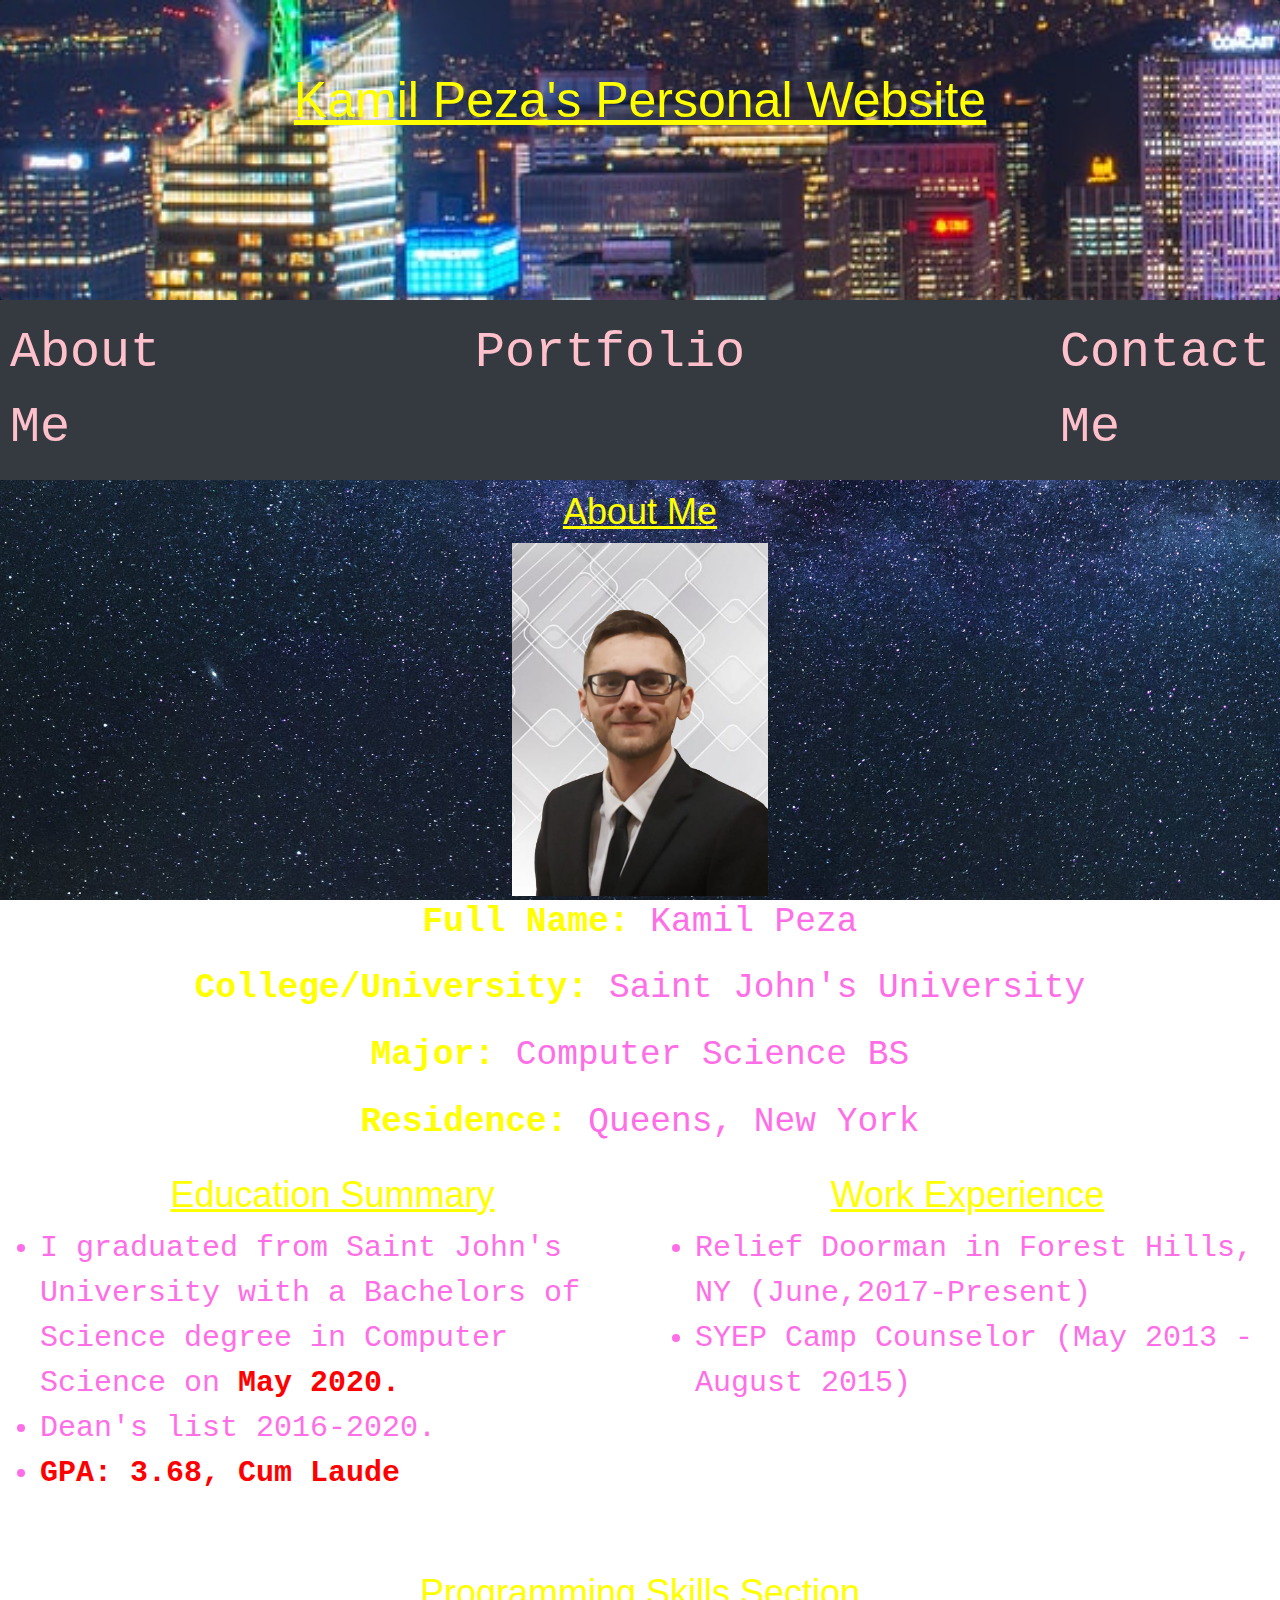
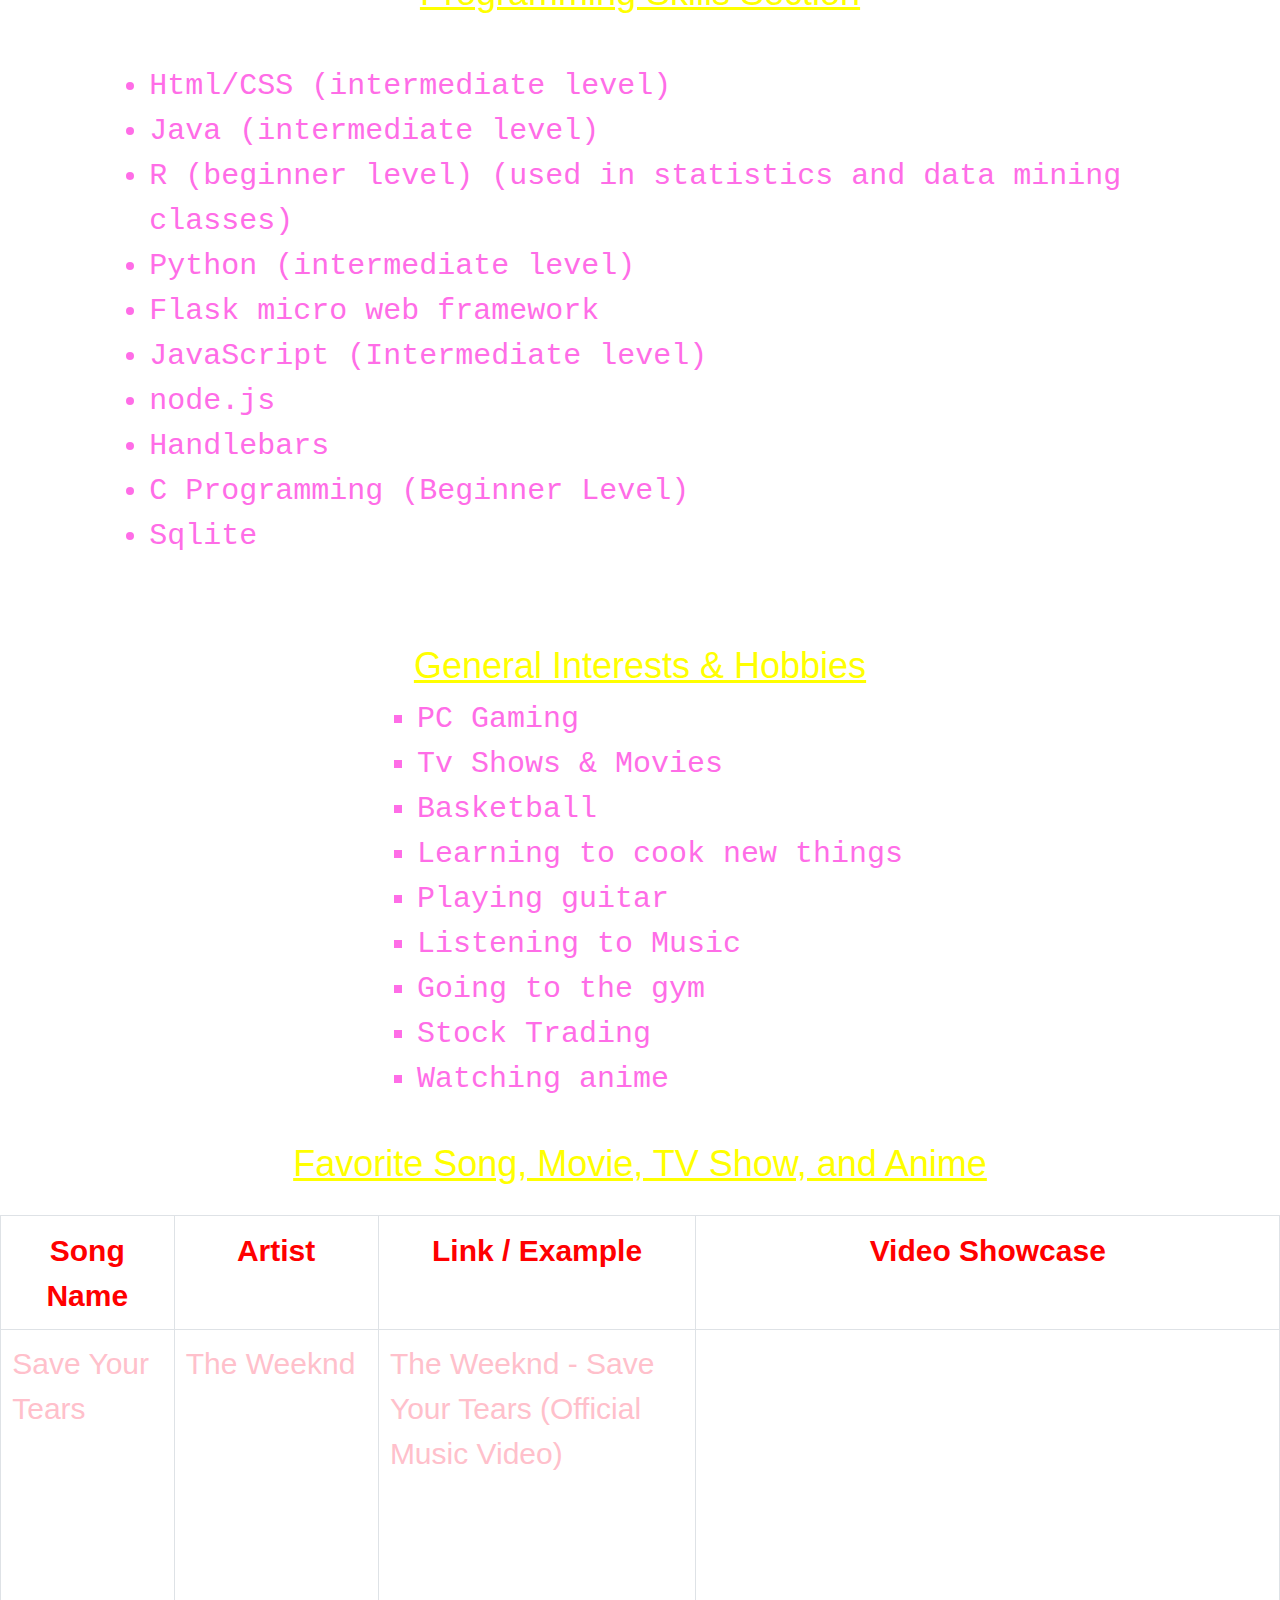
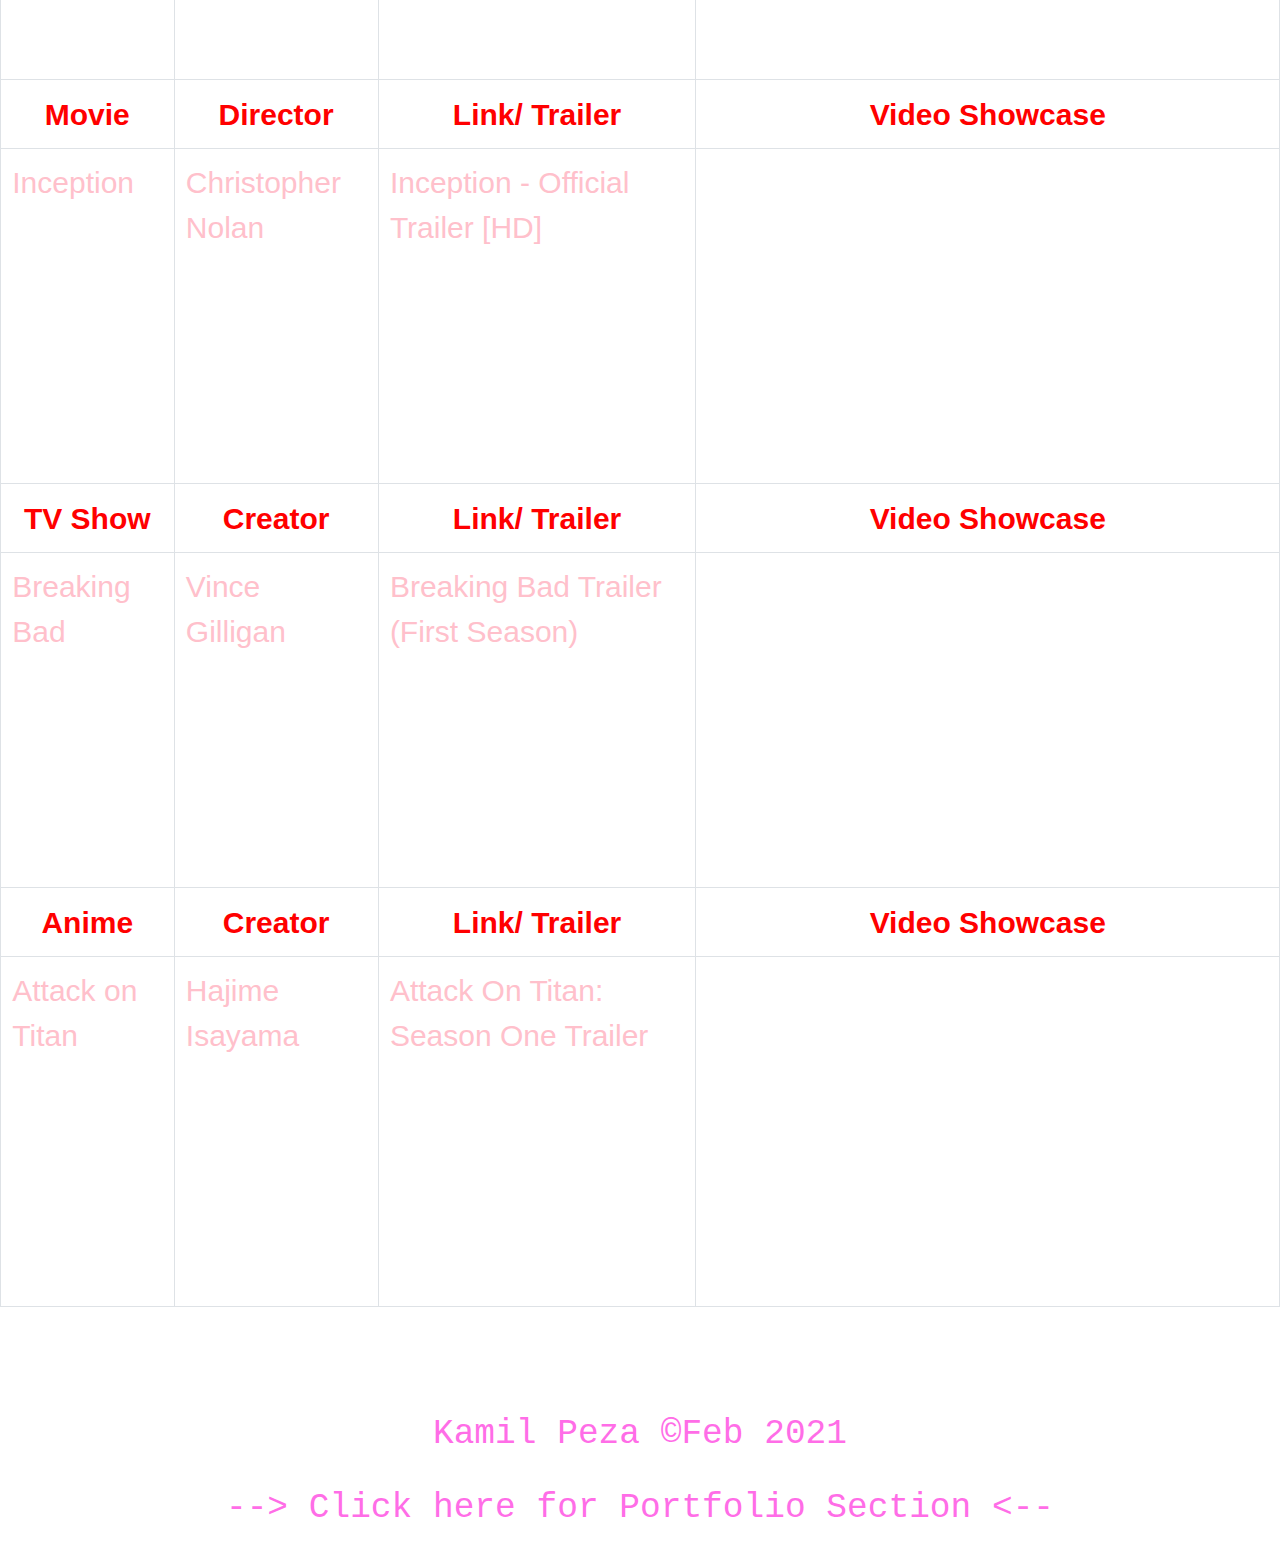
==== index.html @ f39dcd21 ""Started on portfolio page"" ====
<!-- Kamil's Personal Webiste Portfolio 1.0 -->
<!DOCTYPE html>
<html lang="en">

<head>
    <title>Kamil Peza's Portfolio Website </title>
    <meta charset="utf-8">
    <meta name="viewport" content="width=device-width, initial-scale=1">
    <!-- CSS Links -->
    <link rel="stylesheet" href="https://maxcdn.bootstrapcdn.com/bootstrap/4.4.1/css/bootstrap.min.css">
    <link rel="stylesheet" href="../CSS/style.css">
    <link rel="stylesheet" href="https://www.w3schools.com/w3css/4/w3.css">
    <!-- JavaScript links-->
    <script src="https://ajax.googleapis.com/ajax/libs/jquery/3.4.1/jquery.min.js"></script>
    <script src="https://cdnjs.cloudflare.com/ajax/libs/popper.js/1.16.0/umd/popper.min.js"></script>
    <script src="https://maxcdn.bootstrapcdn.com/bootstrap/4.4.1/js/bootstrap.min.js"></script>
    <script src="Javascript/script.js"></script>
</head>

<body>
    <div class="jumbotron text-center" style="margin-bottom:0">
        <h1 style="color:yellow; font-size:50px;">Kamil Peza's Personal Website</h1>
    </div>

    <nav class="navbar navbar-expand-sm bg-dark justify-content-center">
      <ul class="navbar-nav">
        <li class="nav-item">
          <a class="nav-link" href="index.html">About Me</a>
        </li>
        <li class="nav-item">
          <a class="nav-link" href="HTML/portfolio.html">Portfolio</a>
        </li>
        <li class="nav-item">
          <a class="nav-link" href="HTML/contact_me.html">Contact Me</a>
        </li>
      </ul>
    </nav>

<!--Nav Bar with page links
<nav class="navbar navbar-expand-sm bg-dark navbar-dark justify-content-center">
  <a class="navbar-brand" href="#" style="color:aqua !important;"></a>
  <button class="navbar-toggler" type="button" data-toggle="collapse" data-target="#collapsibleNavbar">
    <span class="navbar-toggler-icon"></span>
  </button>

  <div class="collapse navbar-collapse">
    <ul class="navbar-nav">
      <li class="nav-item">
          <a class="nav-link" href="index.html">About Me</a>
      </li>
      <li class="nav-item">
          <a class="nav-link" href="portfolio.html">Portfolio</a>
      </li>
      <li class="nav-item">
          <a class="nav-link" href="contact_me.html">Contact Me</a>
      </li>
    </ul>
  </div>
</nav>
-end of nav bar
-->

<!--About me Photo-->
<h1>About Me</h1>

<img src="IMAGES/headshot_greyBackground.jpeg" class="avatar"></img>

<!--
	  <img src="https://cdn1.iconfinder.com/data/icons/avatars-55/100/avatar_profile_user_music_headphones_shirt_cool-512.png" class="avatar">
*/
-->

		<p><span class="bold">Full Name:</span> Kamil Peza</p>
		<p><span class="bold">College/University:</span> Saint John's University</p>
		<p><span class="bold">Major:</span> Computer Science BS</p>
		<p><span class="bold">Residence: </span>Queens, New York</p>
</div>

<div class="row" style="margin-bottom: 50px;">
	<div class="col-md-6">
      <ul>
        <h1>Education Summary</h1>
          <li> I graduated from Saint John's University with a Bachelors of Science degree in Computer Science on <span style="color:red;font-weight:bold">May 2020. </span></li>
          <li>Dean's list 2016-2020.</li>
          <li><span style="color:red;font-weight:bold">GPA: 3.68, Cum Laude</span></li>
      </ul>
    </div>

	<div class="container col-sm-6">
    <h1 id="Experience">Work Experience</h1>
      <ul>
	    	<li>Relief Doorman in Forest Hills, NY (June,2017-Present)</li>
        <li>SYEP Camp Counselor (May 2013 - August 2015)</li>
	    </ul>
    </div>
</div>

<!-- Programming skills and Hobbies-->
<div class="row">
	<div class="col-md-10 mx-auto" style="margin-bottom: 60px;">
		<h1 style="margin-bottom:50px">Programming Skills Section</h1>
		<ul>
			<li>Html/CSS  (intermediate level)</li>
			<li>Java (intermediate level)</li>
			<li>R (beginner level) (used in statistics and data mining classes)</li>
			<li>Python (intermediate level)</li>
      <li>Flask micro web framework</li>
      <li>JavaScript (Intermediate level)</li>
      <li>node.js</li>
      <li>Handlebars</li>
      <li>C Programming (Beginner Level)</li>
      <li>Sqlite</li>
		</ul>
	</div>
</div>

<!--Interests and Hobbies-->
<div class="col-md-10 mx-auto">
<h1>General Interests & Hobbies</h1>
  <ul id="Interests">
    <li>PC Gaming</li>
    <li>Tv Shows & Movies</li>
    <li>Basketball</li>
    <li>Learning to cook new things</li>
    <li>Playing guitar</li>
    <li>Listening to Music</li>
    <li>Going to the gym</li>
    <li>Stock Trading</li>
    <li>Watching anime</li>
  </ul>
</div>

<!-- Favorite Song, Movie, Tv Show, and Anime -->
<div class="container.fluid" style="margin-top:40px;">
	<h1 id="Favorites" style="margin-bottom: 30px;">Favorite Song, Movie, TV Show, and Anime</h1>

	<table class="table table-bordered" >

		<!-- Song-->
		<tr>
			<th style="text-align:center;">Song Name</th>
			<th style="text-align:center;">Artist</th>
			<th style="text-align:center;">Link / Example</th>
			<th style="text-align:center;">Video Showcase</th>
		</tr>
		<tr>
			<td>Save Your Tears</td>
			<td>The Weeknd</td>
			<td><a href="https://www.youtube.com/watch?v=XXYlFuWEuKI&ab_channel=TheWeekndVEVO" target="_blank">The Weeknd - Save Your Tears (Official Music Video)</a></td>
			<td><iframe width="560" height="315" src="https://www.youtube.com/embed/pViYsTHB0i8" frameborder="0" allow="accelerometer; autoplay; clipboard-write; encrypted-media; gyroscope; picture-in-picture" allowfullscreen></iframe></td>
		</tr>

		<!-- Movie-->
		<tr>
			<th style="text-align:center;">Movie</th>
			<th style="text-align:center;">Director</th>
			<th style="text-align:center;">Link/ Trailer</th>
			<th style="text-align:center;">Video Showcase</th>
		</tr>
		<tr>
			<td>Inception</td>
			<td>Christopher Nolan </td>
			<td><a href="https://www.youtube.com/watch?v=8hP9D6kZseM" target="_blank">Inception - Official Trailer [HD]</a></td>
			<td><iframe width="500" height="300" src="https://www.youtube.com/embed/8hP9D6kZseM" frameborder="0" allow="accelerometer; autoplay; encrypted-media; gyroscope; picture-in-picture" allowfullscreen></iframe></td>
		</tr>

		<!--TV Show-->
		<tr>
			<th style="text-align:center;">TV Show</th>
			<th style="text-align:center;">Creator</th>
			<th style="text-align:center;">Link/ Trailer</th>
			<th style="text-align:center;">Video Showcase</th>
		</tr>
		<tr>
			<td>Breaking Bad</td>
			<td>Vince Gilligan </td>
			<td><a href="https://www.youtube.com/watch?v=HhesaQXLuRY" target="_blank">Breaking Bad Trailer (First Season)</a></td>
			<td><iframe width="500" height="300" src="https://www.youtube.com/embed/HhesaQXLuRY" frameborder="0" allow="accelerometer; autoplay; encrypted-media; gyroscope; picture-in-picture" allowfullscreen></iframe></td>
		</tr>

    <!-- Anime -->
    <tr>
      <th style="text-align:center;">Anime</th>
      <th style="text-align:center;">Creator</th>
      <th style="text-align:center;">Link/ Trailer</th>
      <th style="text-align:center;">Video Showcase</th>
    </tr>
    <tr>
       <td>Attack on Titan</td>
       <td>Hajime Isayama</td>
       <td><a href="https://www.youtube.com/watch?v=9fWxCIi5PIw" target="_blank"></a>Attack On Titan: Season One Trailer
          </td>
       <td><iframe width="560" height="315" src="https://www.youtube.com/embed/MGRm4IzK1SQ" frameborder="0" allow="accelerometer; autoplay; clipboard-write; encrypted-media; gyroscope; picture-in-picture" allowfullscreen></iframe></td>
    </tr>
		</table>
</div >

<div class="row">
	<div class="container.fluid" style="margin-top:60px">
		<br>
	</div>

</div>

<footer class="container-fluid bg-4 text-center">
  <p>Kamil Peza   &copy;Feb 2021</p>
  <p><a class="nav-link" href="HTML/portfolio.html">--> Click here for Portfolio Section <-- </a></p>
</footer>

</body>
</html>



<!--
<ul class="nav nav-pills flex-column">
       <li class="nav-item">
         <a class="nav-link active" href="#">Active</a>
       </li>
       <li class="nav-item">
         <a class="nav-link" href="#">Link</a>
       </li>
       <li class="nav-item">
         <a class="nav-link" href="#">Link</a>
       </li>
       <li class="nav-item">
         <a class="nav-link disabled" href="#">Disabled</a>
       </li>
     </ul>
     <hr class="d-sm-none">


     <div class="container.fluid" style="margin-top:40px;">
   	<h1 id="Websites">Favorite Website Section</h1>
   		<ul>
   			<li><a href="https://www.reddit.com/" target="_blank">www.reddit.com</a></li>
   			<p style="font-size: 100%; text-align:left;">Reddit is one of my favorite sites because there are a lot of funny and interesting posts and memes. Reddit is an American social news aggregation, web content rating, and discussion website. Registered members submit content to the site such as links, text posts, and images, which are then voted up or down by other members. </p>

   			<li><a href="https://www.youtube.com/" target="_blank">www.youtube.com</a></li>
   			<p style="font-size: 100%; text-align:left;">Everybody knows YouTube. There is a lot of original videos posted on there everyday. I probably spent half my life watching youtube videos at this point. YouTube is an American video-sharing platform headquartered in San Bruno, California. Three former PayPal employees—Chad Hurley, Steve Chen, and Jawed Karim—created the service in February 2005. Google bought the site in November 2006 for US$1.65 billion; YouTube now operates as one of Google's subsidiaries.</p>

   		</ul>

   	</div>

   	<div class="container.fluid" style="margin-top:40px;">
   			<h1 id="Interests">What is your favorite website???</h1>

   	</div>
   	<div class="container">


     <form action="index.html">

       <div class="form-group">
         <label for="name">Name:</label>
         <input type="name" class="form-control" id="name" placeholder="Enter your name">
       </div>

       <div class="form-group">
         <label for="pwd">Website:</label>
         <input type="password" class="form-control" id="pwd" placeholder="Enter your favorite website">
       </div>

       <button type="submit" class="btn btn-primary">Submit</button>
     </form>
   </div>




-->
---- CSS/style.css ----
.jumbotron {
		/*	border-radius: 0 !important;*/
	background-image: url("../IMAGES/NightCity.jpg");
	background-attachment:fixed;
	background-repeat: no-repeat;
	background-size:cover;
	height:300px;
}
body {
	background-image: url("../IMAGES/milyway.jpeg");
	background-repeat: no-repeat;
	background-attachment:fixed;
	background-size:cover;
}
li {
	font-size: 30px;
	color: #FF6DE7;
}
h1 {
	text-align: center;
	color: yellow;
	text-decoration: underline;
	font-size: 260%;
	font-weight: bold;
}
h4 {
	text-align: center;
	color: BlueViolet;
}
.avatar{
	width:20%;
	height:20%;
	margin-left: auto;
	margin-right:auto;
	display:block;
}
p {
	font-family: OCR A Std, monospace;
	text-align: center;
	font-size: 230%;
	color:#FF6DE7;
}
.bold {
	font-weight:900;
	color: yellow;
}
ul{
	font-family: OCR A Std, monospace;
	font-size: 200%;
}
.nav-item a{
	/*	text-align:center !important; */
		color: pink !important;
		font-size: 50px;
		margin-left: 150px;
		margin-right: 150px;
	}
#Interests {
		display: table;
		margin: 0 auto;
		list-style-type: square;
}
th {
	color:red;
}
tr {
	color: pink;
	font-size:30px;
}
footer {
	padding: 3px;
	color: red;
}
/*
.mySlides {
	display:none;
}
*/
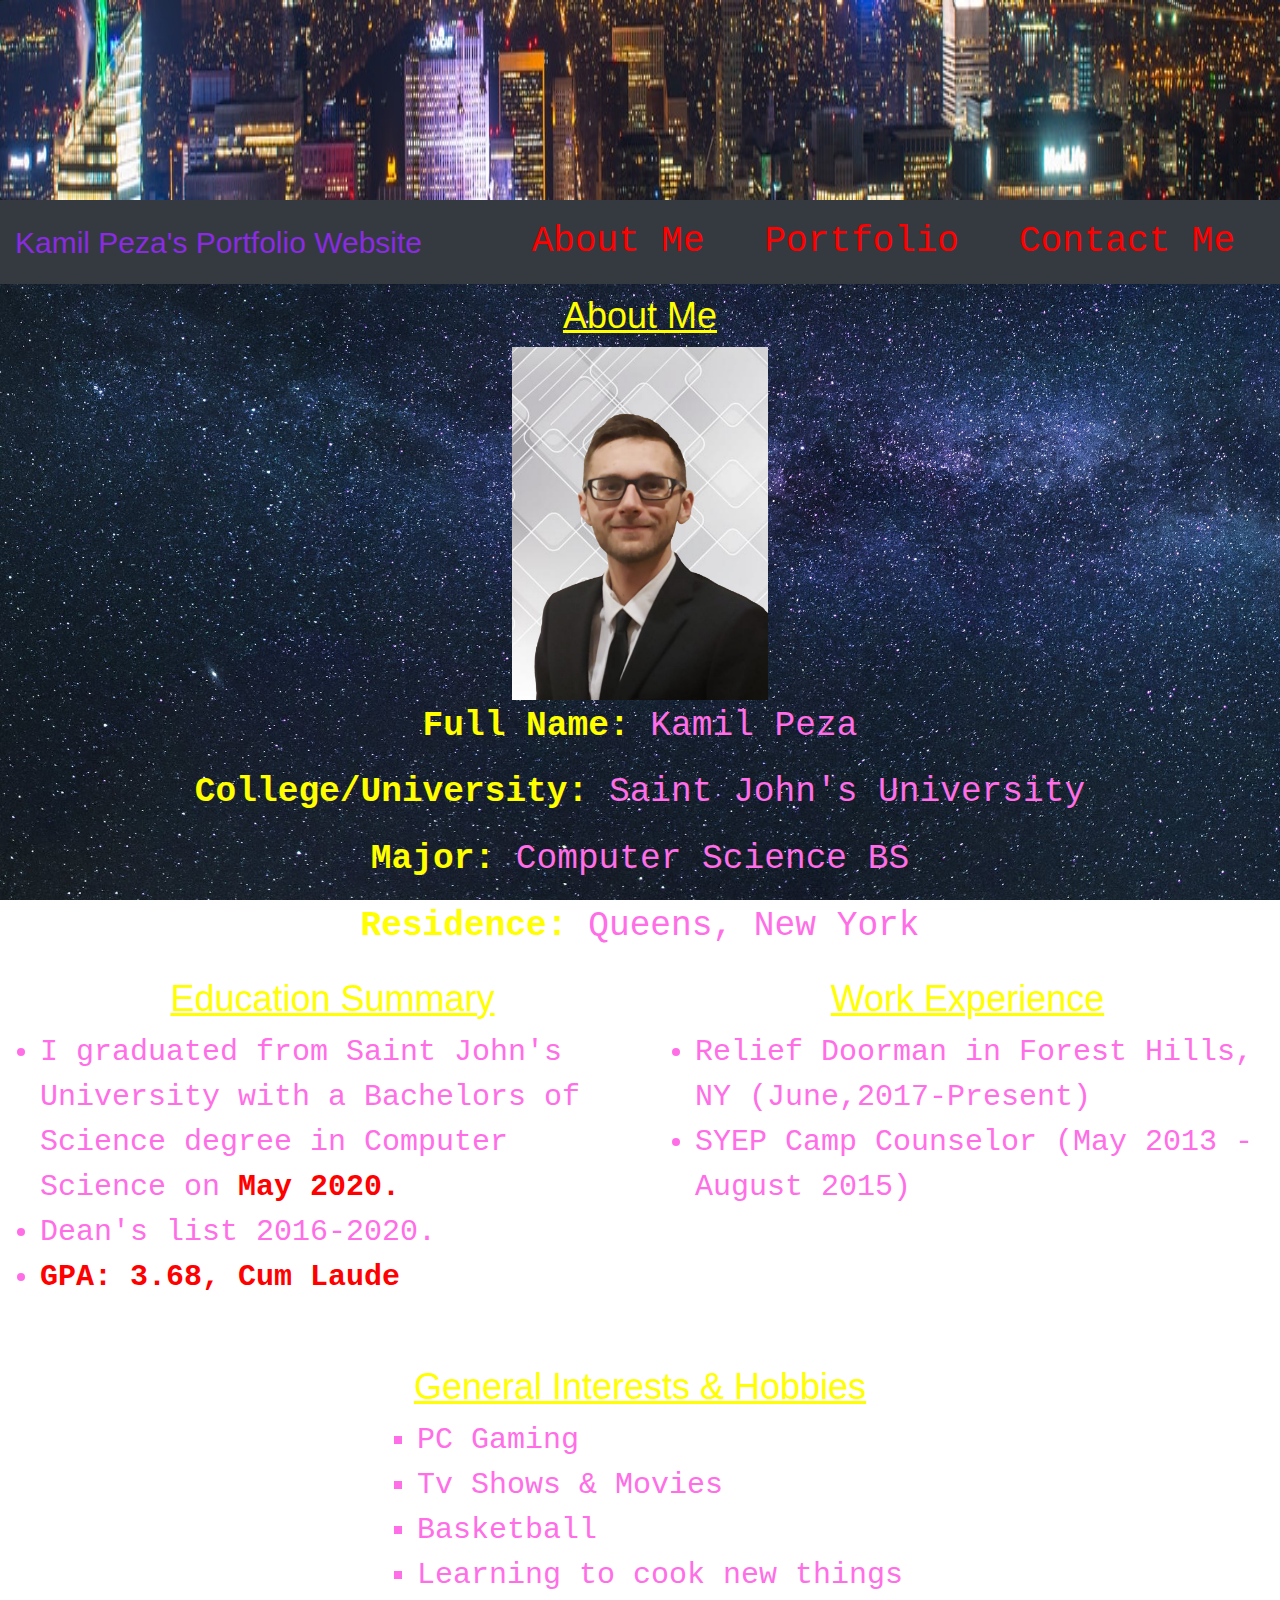
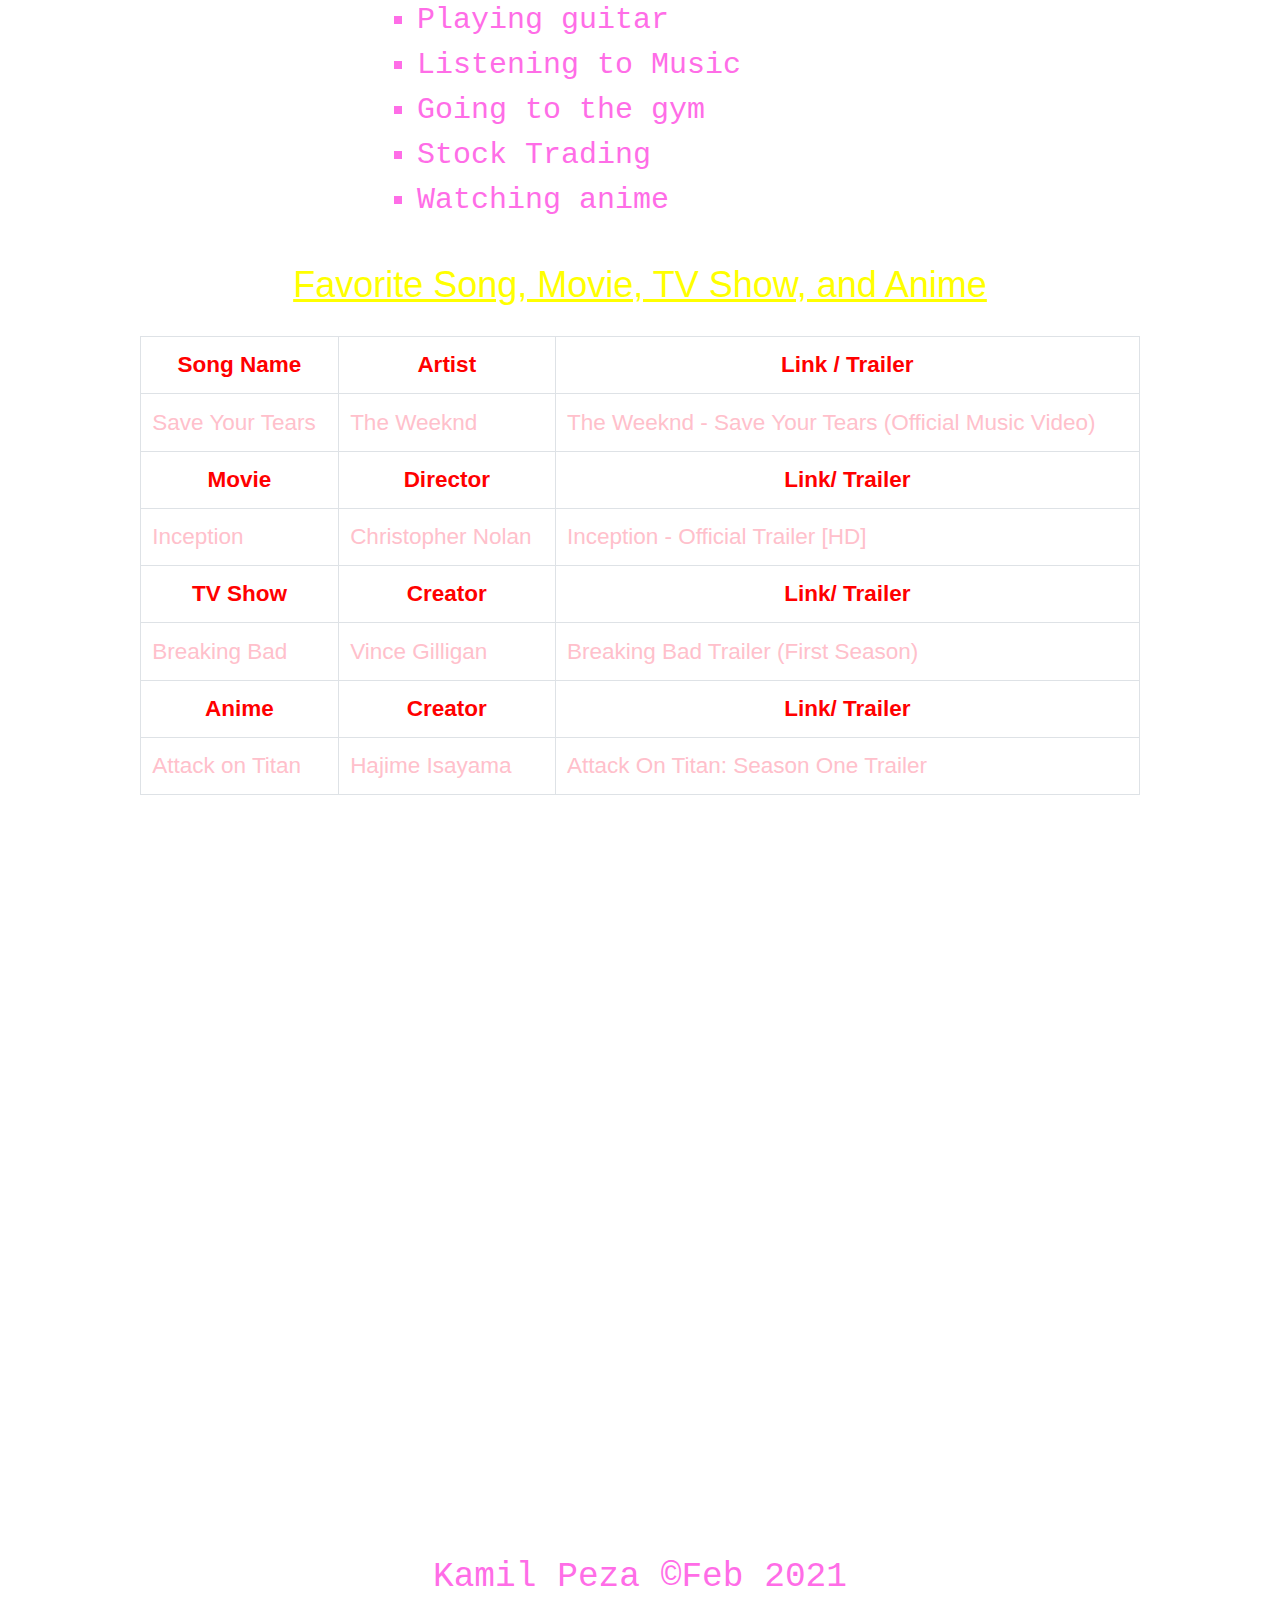
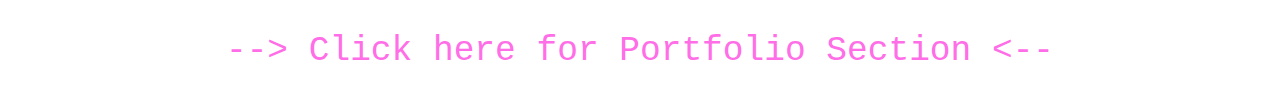
==== commit dfc05630: "Making things more responsive" ====
--- a/index.html
+++ b/index.html
@@ -1,4 +1,4 @@
-<!-- Kamil's Personal Webiste Portfolio 1.0 -->
+<!-- Kamil's Personal Webiste Portfolio 1.0 home page-->
 <!DOCTYPE html>
 <html lang="en">
 
@@ -19,46 +19,31 @@
 
 <body>
     <div class="jumbotron text-center" style="margin-bottom:0">
-        <h1 style="color:yellow; font-size:50px;">Kamil Peza's Personal Website</h1>
-    </div>
-
-    <nav class="navbar navbar-expand-sm bg-dark justify-content-center">
-      <ul class="navbar-nav">
-        <li class="nav-item">
-          <a class="nav-link" href="index.html">About Me</a>
-        </li>
-        <li class="nav-item">
-          <a class="nav-link" href="HTML/portfolio.html">Portfolio</a>
-        </li>
-        <li class="nav-item">
-          <a class="nav-link" href="HTML/contact_me.html">Contact Me</a>
-        </li>
-      </ul>
-    </nav>
-
-<!--Nav Bar with page links
-<nav class="navbar navbar-expand-sm bg-dark navbar-dark justify-content-center">
-  <a class="navbar-brand" href="#" style="color:aqua !important;"></a>
+        <!--<h1 style="color:yellow; font-size:50px;">Kamil Peza's Personal Website</h1>-->
+    </div>
+
+<!-- Collapsable navbar -->
+<nav class="navbar navbar-expand-md bg-dark navbar-dark">
+  <a class="navbar-brand" href="#" style="color:BlueViolet; font-size:30px;">Kamil Peza's Portfolio Website</a>
   <button class="navbar-toggler" type="button" data-toggle="collapse" data-target="#collapsibleNavbar">
     <span class="navbar-toggler-icon"></span>
   </button>
 
-  <div class="collapse navbar-collapse">
-    <ul class="navbar-nav">
+  <div class="collapse navbar-collapse" id="collapsibleNavbar">
+    <ul class="navbar-nav ml-auto">
       <li class="nav-item">
-          <a class="nav-link" href="index.html">About Me</a>
+        <a class="nav-link" href="index.html">About Me </a>
       </li>
       <li class="nav-item">
-          <a class="nav-link" href="portfolio.html">Portfolio</a>
+        <a class="nav-link" href="HTML/portfolio.html">Portfolio</a>
       </li>
       <li class="nav-item">
-          <a class="nav-link" href="contact_me.html">Contact Me</a>
+        <a class="nav-link" href="HTML/contact_me.php">Contact Me</a>
       </li>
     </ul>
   </div>
 </nav>
--end of nav bar
--->
+
 
 <!--About me Photo-->
 <h1>About Me</h1>
@@ -95,7 +80,7 @@
     </div>
 </div>
 
-<!-- Programming skills and Hobbies-->
+<!-- Programming skills and Hobbies
 <div class="row">
 	<div class="col-md-10 mx-auto" style="margin-bottom: 60px;">
 		<h1 style="margin-bottom:50px">Programming Skills Section</h1>
@@ -113,7 +98,7 @@
 		</ul>
 	</div>
 </div>
-
+-->
 <!--Interests and Hobbies-->
 <div class="col-md-10 mx-auto">
 <h1>General Interests & Hobbies</h1>
@@ -131,76 +116,77 @@
 </div>
 
 <!-- Favorite Song, Movie, Tv Show, and Anime -->
-<div class="container.fluid" style="margin-top:40px;">
+<div class="container-fluid" style="margin-top:40px; margin-bottom:40px;">
 	<h1 id="Favorites" style="margin-bottom: 30px;">Favorite Song, Movie, TV Show, and Anime</h1>
-
-	<table class="table table-bordered" >
-
-		<!-- Song-->
-		<tr>
-			<th style="text-align:center;">Song Name</th>
-			<th style="text-align:center;">Artist</th>
-			<th style="text-align:center;">Link / Example</th>
-			<th style="text-align:center;">Video Showcase</th>
+	<table class=" table table-bordered " >
+		<!-- Favorite Song-->
+		<tr>
+			<th>Song Name</th>
+			<th>Artist</th>
+			<th>Link / Trailer</th>
 		</tr>
 		<tr>
 			<td>Save Your Tears</td>
 			<td>The Weeknd</td>
 			<td><a href="https://www.youtube.com/watch?v=XXYlFuWEuKI&ab_channel=TheWeekndVEVO" target="_blank">The Weeknd - Save Your Tears (Official Music Video)</a></td>
-			<td><iframe width="560" height="315" src="https://www.youtube.com/embed/pViYsTHB0i8" frameborder="0" allow="accelerometer; autoplay; clipboard-write; encrypted-media; gyroscope; picture-in-picture" allowfullscreen></iframe></td>
-		</tr>
-
-		<!-- Movie-->
-		<tr>
-			<th style="text-align:center;">Movie</th>
-			<th style="text-align:center;">Director</th>
-			<th style="text-align:center;">Link/ Trailer</th>
-			<th style="text-align:center;">Video Showcase</th>
+		</tr>
+		<!-- Favorite Movie-->
+		<tr>
+			<th>Movie</th>
+			<th>Director</th>
+			<th>Link/ Trailer</th>
 		</tr>
 		<tr>
 			<td>Inception</td>
 			<td>Christopher Nolan </td>
 			<td><a href="https://www.youtube.com/watch?v=8hP9D6kZseM" target="_blank">Inception - Official Trailer [HD]</a></td>
-			<td><iframe width="500" height="300" src="https://www.youtube.com/embed/8hP9D6kZseM" frameborder="0" allow="accelerometer; autoplay; encrypted-media; gyroscope; picture-in-picture" allowfullscreen></iframe></td>
-		</tr>
-
-		<!--TV Show-->
-		<tr>
-			<th style="text-align:center;">TV Show</th>
-			<th style="text-align:center;">Creator</th>
-			<th style="text-align:center;">Link/ Trailer</th>
-			<th style="text-align:center;">Video Showcase</th>
+		</tr>
+		<!--Favorite TV Show-->
+		<tr>
+			<th>TV Show</th>
+			<th>Creator</th>
+			<th>Link/ Trailer</th>
 		</tr>
 		<tr>
 			<td>Breaking Bad</td>
 			<td>Vince Gilligan </td>
 			<td><a href="https://www.youtube.com/watch?v=HhesaQXLuRY" target="_blank">Breaking Bad Trailer (First Season)</a></td>
-			<td><iframe width="500" height="300" src="https://www.youtube.com/embed/HhesaQXLuRY" frameborder="0" allow="accelerometer; autoplay; encrypted-media; gyroscope; picture-in-picture" allowfullscreen></iframe></td>
-		</tr>
-
-    <!-- Anime -->
+		</tr>
+    <!-- Favorite Anime -->
     <tr>
-      <th style="text-align:center;">Anime</th>
-      <th style="text-align:center;">Creator</th>
-      <th style="text-align:center;">Link/ Trailer</th>
-      <th style="text-align:center;">Video Showcase</th>
+      <th>Anime</th>
+      <th>Creator</th>
+      <th>Link/ Trailer</th>
     </tr>
     <tr>
        <td>Attack on Titan</td>
        <td>Hajime Isayama</td>
-       <td><a href="https://www.youtube.com/watch?v=9fWxCIi5PIw" target="_blank"></a>Attack On Titan: Season One Trailer
-          </td>
-       <td><iframe width="560" height="315" src="https://www.youtube.com/embed/MGRm4IzK1SQ" frameborder="0" allow="accelerometer; autoplay; clipboard-write; encrypted-media; gyroscope; picture-in-picture" allowfullscreen></iframe></td>
+       <td><a href="https://www.youtube.com/watch?v=MGRm4IzK1SQ&feature=emb_logo&ab_channel=NIHONOMARU" target="_blank">Attack On Titan: Season One Trailer</a></td>
     </tr>
 		</table>
-</div >
-
-<div class="row">
-	<div class="container.fluid" style="margin-top:60px">
-		<br>
-	</div>
-
-</div>
+</div>
+
+<!-- Video Trailers-->
+<div class = "container-fluid">
+  <div class="row">
+  	<div class="col-md-6 mx-auto" style="align:center;">
+      <iframe width="550" height="350" src="https://www.youtube.com/embed/pViYsTHB0i8" frameborder="0" allow="accelerometer; autoplay; clipboard-write; encrypted-media; gyroscope; picture-in-picture" allowfullscreen></iframe>
+    </div>
+    <div class="col-lg-6">
+      <iframe width="550" height="350" src="https://www.youtube.com/embed/8hP9D6kZseM" frameborder="0" allow="accelerometer; autoplay; encrypted-media; gyroscope; picture-in-picture" allowfullscreen></iframe>
+    </div>
+  </div>
+
+  <div class="row">
+    <div class="col-lg-6">
+        <iframe width="550" height="350" src="https://www.youtube.com/embed/HhesaQXLuRY" frameborder="0" allow="accelerometer; autoplay; encrypted-media; gyroscope; picture-in-picture" allowfullscreen></iframe>
+    </div>
+    <div class="col-lg-6">
+      <iframe width="550" height="350" src="https://www.youtube.com/embed/MGRm4IzK1SQ" frameborder="0" allow="accelerometer; autoplay; clipboard-write; encrypted-media; gyroscope; picture-in-picture" allowfullscreen></iframe>
+    </div>
+  </div>
+</div>
+
 
 <footer class="container-fluid bg-4 text-center">
   <p>Kamil Peza   &copy;Feb 2021</p>
--- a/CSS/style.css
+++ b/CSS/style.css
@@ -3,8 +3,9 @@
 	background-image: url("../IMAGES/NightCity.jpg");
 	background-attachment:fixed;
 	background-repeat: no-repeat;
-	background-size:cover;
-	height:300px;
+	background-size:100% 100%;
+	height: 200px;
+	/*300px height*/
 }
 body {
 	background-image: url("../IMAGES/milyway.jpeg");
@@ -22,6 +23,13 @@
 	text-decoration: underline;
 	font-size: 260%;
 	font-weight: bold;
+}
+h2 {
+	text-align: center;
+	color: yellow;
+	font-size: 220%;
+	font-weight: bold;
+	margin-top:30px;
 }
 h4 {
 	text-align: center;
@@ -50,10 +58,14 @@
 }
 .nav-item a{
 	/*	text-align:center !important; */
-		color: pink !important;
-		font-size: 50px;
+		color: red !important;
+		font-size: 120%;
+		padding-left: 30px !important;
+		padding-right: 30px !important;
+		/*
 		margin-left: 150px;
 		margin-right: 150px;
+		*/
 	}
 #Interests {
 		display: table;
@@ -62,17 +74,36 @@
 }
 th {
 	color:red;
+	text-align:center;
 }
 tr {
 	color: pink;
-	font-size:30px;
+	font-size:100%;
 }
 footer {
 	padding: 3px;
 	color: red;
 }
-/*
-.mySlides {
-	display:none;
+.link {
+	color: red;
+	text-align: center;
+	font-size:300%;
+	margin-left:auto;
+	margin-right: auto;
+	display:block;
 }
-*/
+label {
+	font-size: 150%;
+	color:white;
+}
+table {
+	width: 80% !important;
+	margin-left: auto;
+	margin-right: auto;
+	font-size:150%;
+}
+iframe {
+	margin-left: 100px !important;
+  margin-right: auto !important;
+	align-content: center !important;
+}
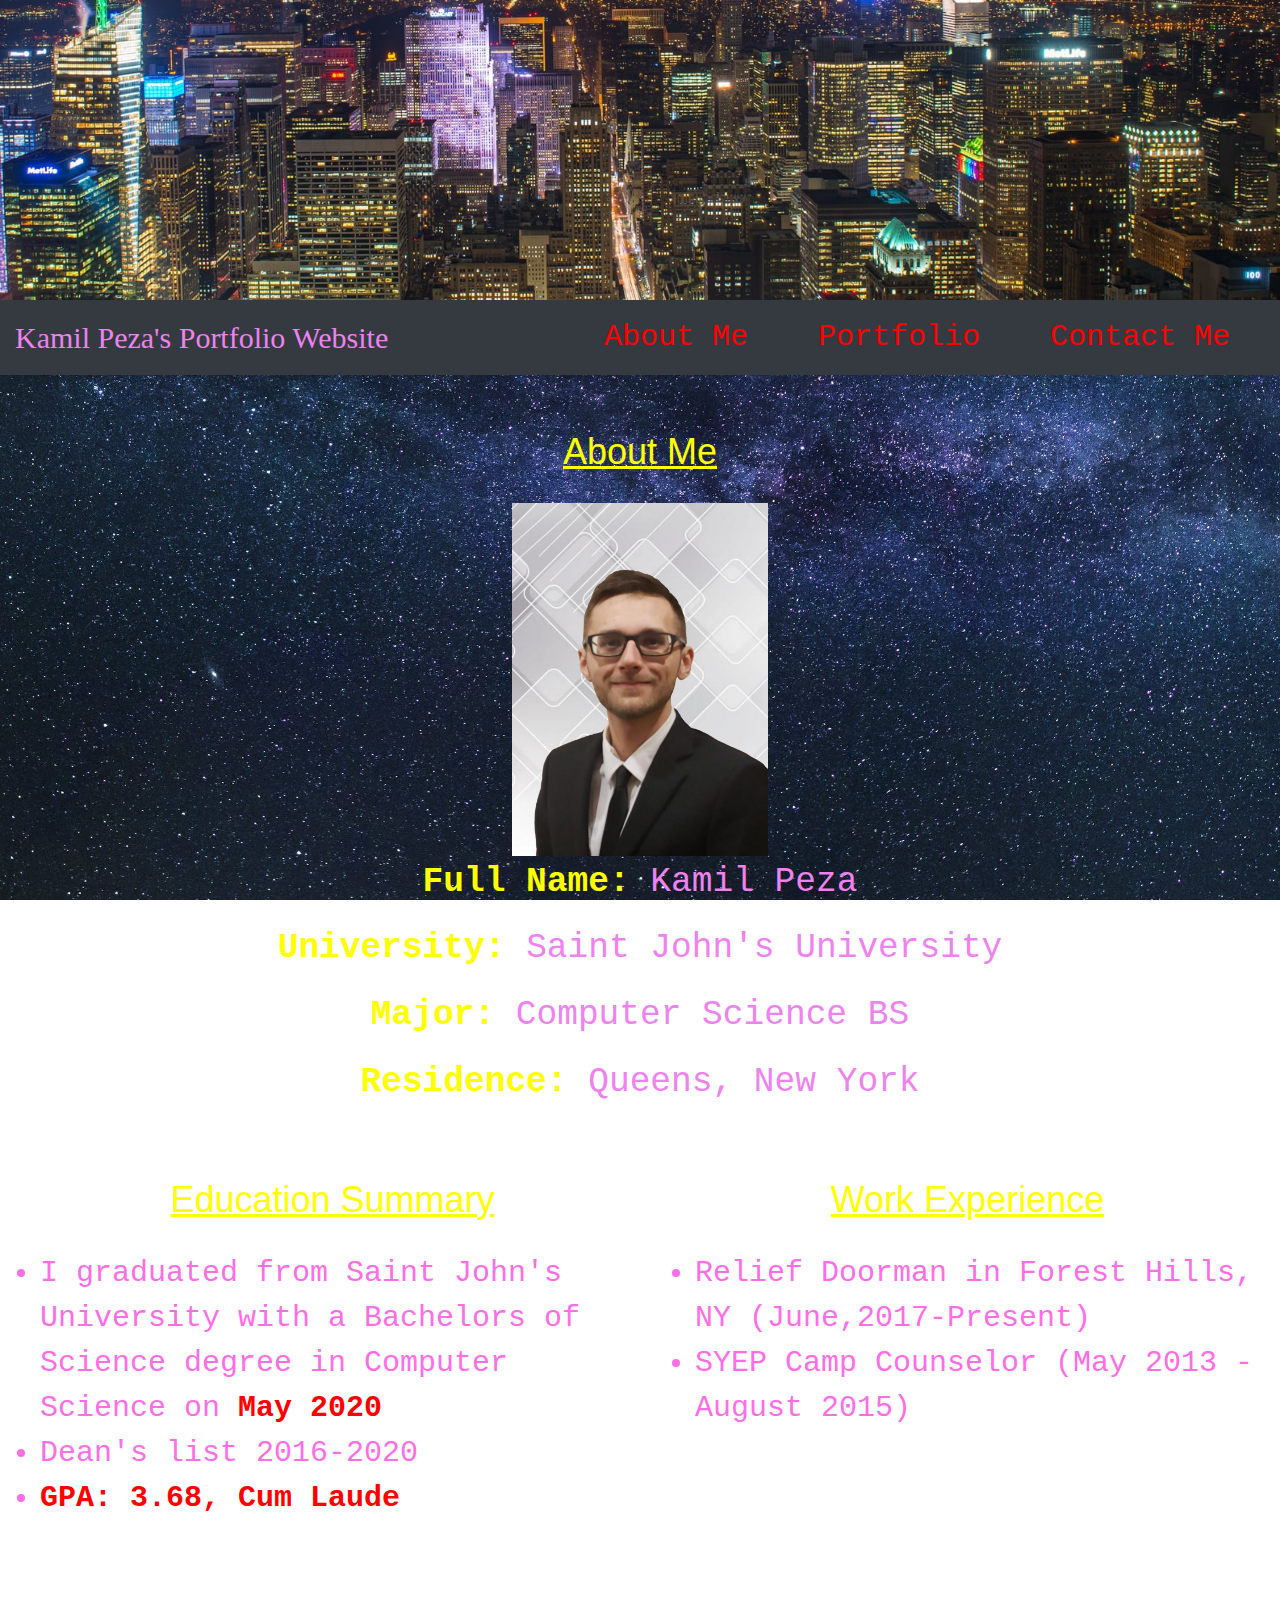
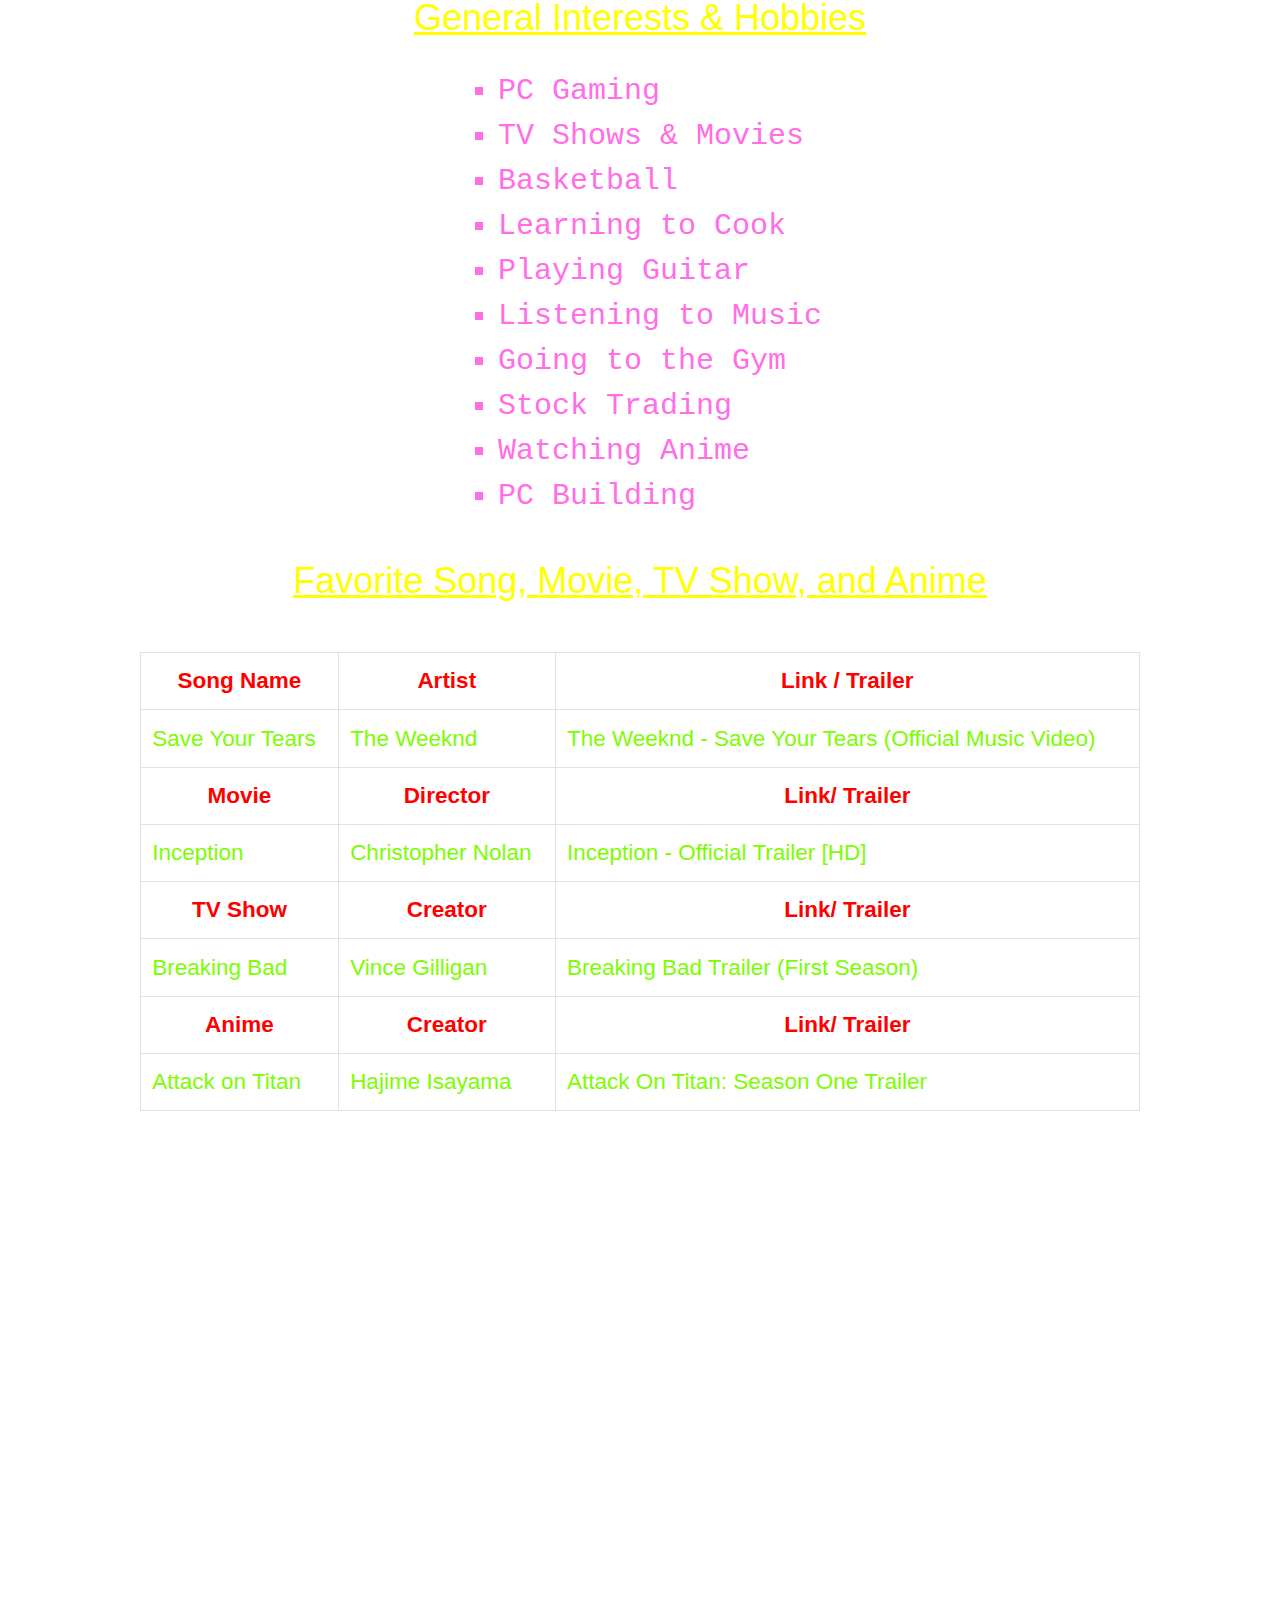
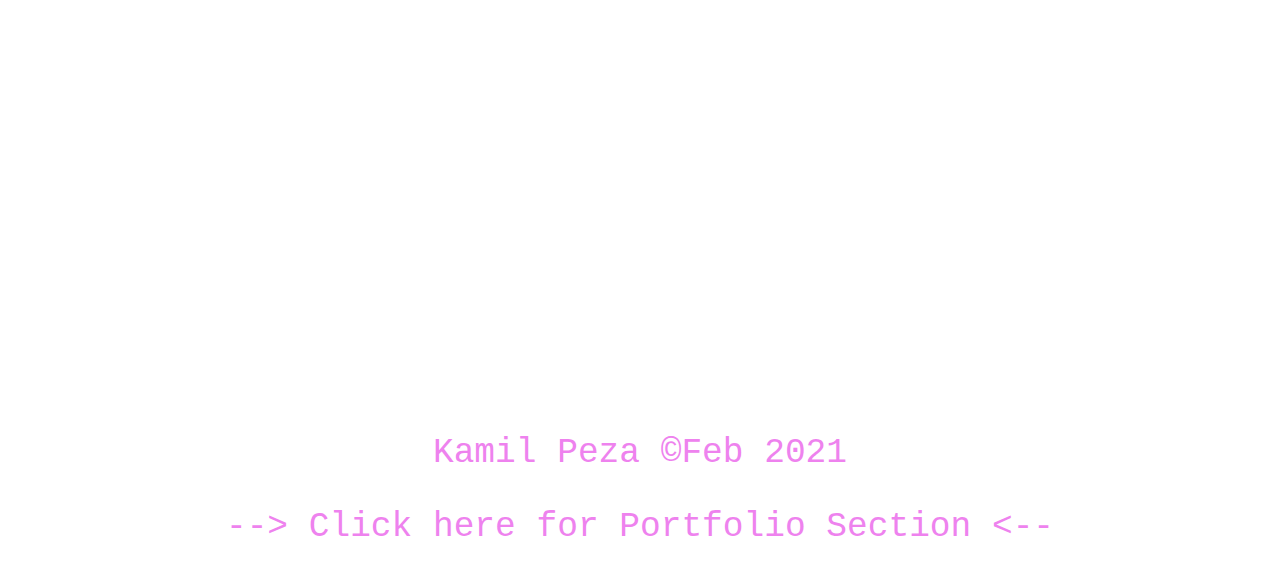
==== commit a11ed75c: "Fixed Links" ====
--- a/index.html
+++ b/index.html
@@ -1,4 +1,4 @@
-<!-- Kamil's Personal Webiste Portfolio 1.0 home page-->
+<!-- Kamil's Personal Webiste Portfolio  Home Page-->
 <!DOCTYPE html>
 <html lang="en">
 
@@ -18,13 +18,11 @@
 </head>
 
 <body>
-    <div class="jumbotron text-center" style="margin-bottom:0">
-        <!--<h1 style="color:yellow; font-size:50px;">Kamil Peza's Personal Website</h1>-->
-    </div>
+    <div class="jumbotron jumbotron-fluid text-center" style="margin-bottom:0"></div>
 
 <!-- Collapsable navbar -->
 <nav class="navbar navbar-expand-md bg-dark navbar-dark">
-  <a class="navbar-brand" href="#" style="color:BlueViolet; font-size:30px;">Kamil Peza's Portfolio Website</a>
+  <a class="navbar-brand" href="index.html" style="color:Violet; font-family: 'Brush Script MT', cursive; font-size:200%;">Kamil Peza's Portfolio Website</a>
   <button class="navbar-toggler" type="button" data-toggle="collapse" data-target="#collapsibleNavbar">
     <span class="navbar-toggler-icon"></span>
   </button>
@@ -43,30 +41,25 @@
     </ul>
   </div>
 </nav>
+<br><br>
 
-
-<!--About me Photo-->
+<!--About me Photo and Info-->
+<div style=margin-bottom:60px;>
 <h1>About Me</h1>
-
 <img src="IMAGES/headshot_greyBackground.jpeg" class="avatar"></img>
-
-<!--
-	  <img src="https://cdn1.iconfinder.com/data/icons/avatars-55/100/avatar_profile_user_music_headphones_shirt_cool-512.png" class="avatar">
-*/
--->
-
 		<p><span class="bold">Full Name:</span> Kamil Peza</p>
-		<p><span class="bold">College/University:</span> Saint John's University</p>
+		<p><span class="bold">University:</span> Saint John's University</p>
 		<p><span class="bold">Major:</span> Computer Science BS</p>
 		<p><span class="bold">Residence: </span>Queens, New York</p>
 </div>
 
-<div class="row" style="margin-bottom: 50px;">
+<!-- Education Summary and Work Experience -->
+<div class="row" style="margin-bottom: 60px;">
 	<div class="col-md-6">
       <ul>
         <h1>Education Summary</h1>
-          <li> I graduated from Saint John's University with a Bachelors of Science degree in Computer Science on <span style="color:red;font-weight:bold">May 2020. </span></li>
-          <li>Dean's list 2016-2020.</li>
+          <li> I graduated from Saint John's University with a Bachelors of Science degree in Computer Science on <span style="color:red;font-weight:bold">May 2020 </span></li>
+          <li>Dean's list 2016-2020</li>
           <li><span style="color:red;font-weight:bold">GPA: 3.68, Cum Laude</span></li>
       </ul>
     </div>
@@ -80,38 +73,20 @@
     </div>
 </div>
 
-<!-- Programming skills and Hobbies
-<div class="row">
-	<div class="col-md-10 mx-auto" style="margin-bottom: 60px;">
-		<h1 style="margin-bottom:50px">Programming Skills Section</h1>
-		<ul>
-			<li>Html/CSS  (intermediate level)</li>
-			<li>Java (intermediate level)</li>
-			<li>R (beginner level) (used in statistics and data mining classes)</li>
-			<li>Python (intermediate level)</li>
-      <li>Flask micro web framework</li>
-      <li>JavaScript (Intermediate level)</li>
-      <li>node.js</li>
-      <li>Handlebars</li>
-      <li>C Programming (Beginner Level)</li>
-      <li>Sqlite</li>
-		</ul>
-	</div>
-</div>
--->
 <!--Interests and Hobbies-->
 <div class="col-md-10 mx-auto">
 <h1>General Interests & Hobbies</h1>
   <ul id="Interests">
     <li>PC Gaming</li>
-    <li>Tv Shows & Movies</li>
+    <li>TV Shows & Movies</li>
     <li>Basketball</li>
-    <li>Learning to cook new things</li>
-    <li>Playing guitar</li>
+    <li>Learning to Cook</li>
+    <li>Playing Guitar</li>
     <li>Listening to Music</li>
-    <li>Going to the gym</li>
+    <li>Going to the Gym</li>
     <li>Stock Trading</li>
-    <li>Watching anime</li>
+    <li>Watching Anime</li>
+    <li>PC Building</li>
   </ul>
 </div>
 
@@ -163,96 +138,37 @@
        <td>Hajime Isayama</td>
        <td><a href="https://www.youtube.com/watch?v=MGRm4IzK1SQ&feature=emb_logo&ab_channel=NIHONOMARU" target="_blank">Attack On Titan: Season One Trailer</a></td>
     </tr>
-		</table>
+	</table>
 </div>
 
-<!-- Video Trailers-->
-<div class = "container-fluid">
+<!-- Video Trailers -->
+<div class = "container-fluid" style="text-align:center;">
   <div class="row">
-  	<div class="col-md-6 mx-auto" style="align:center;">
-      <iframe width="550" height="350" src="https://www.youtube.com/embed/pViYsTHB0i8" frameborder="0" allow="accelerometer; autoplay; clipboard-write; encrypted-media; gyroscope; picture-in-picture" allowfullscreen></iframe>
+  	<div class="col-lg-6" >
+      <iframe width="550" height="400" src="https://www.youtube.com/embed/pViYsTHB0i8" frameborder="0" allow="accelerometer; autoplay; clipboard-write; encrypted-media; gyroscope; picture-in-picture" allowfullscreen></iframe>
     </div>
+
     <div class="col-lg-6">
-      <iframe width="550" height="350" src="https://www.youtube.com/embed/8hP9D6kZseM" frameborder="0" allow="accelerometer; autoplay; encrypted-media; gyroscope; picture-in-picture" allowfullscreen></iframe>
+      <iframe width="550" height="400" src="https://www.youtube.com/embed/8hP9D6kZseM" frameborder="0" allow="accelerometer; autoplay; encrypted-media; gyroscope; picture-in-picture" allowfullscreen></iframe>
     </div>
   </div>
 
+<br>
   <div class="row">
     <div class="col-lg-6">
-        <iframe width="550" height="350" src="https://www.youtube.com/embed/HhesaQXLuRY" frameborder="0" allow="accelerometer; autoplay; encrypted-media; gyroscope; picture-in-picture" allowfullscreen></iframe>
+        <iframe width="550" height="400" src="https://www.youtube.com/embed/HhesaQXLuRY" frameborder="0" allow="accelerometer; autoplay; encrypted-media; gyroscope; picture-in-picture" allowfullscreen></iframe>
     </div>
     <div class="col-lg-6">
-      <iframe width="550" height="350" src="https://www.youtube.com/embed/MGRm4IzK1SQ" frameborder="0" allow="accelerometer; autoplay; clipboard-write; encrypted-media; gyroscope; picture-in-picture" allowfullscreen></iframe>
+      <iframe width="550" height="400" src="https://www.youtube.com/embed/MGRm4IzK1SQ" frameborder="0" allow="accelerometer; autoplay; clipboard-write; encrypted-media; gyroscope; picture-in-picture" allowfullscreen></iframe>
     </div>
   </div>
 </div>
 
 
-<footer class="container-fluid bg-4 text-center">
-  <p>Kamil Peza   &copy;Feb 2021</p>
-  <p><a class="nav-link" href="HTML/portfolio.html">--> Click here for Portfolio Section <-- </a></p>
-</footer>
+  <footer class="container-fluid bg-4 text-center">
+    <p>Kamil Peza  &copy;Feb 2021</p>
+    <p><a class="nav-link" href="HTML/portfolio.html">--> Click here for Portfolio Section <--</a></p>
+  </footer>
 
 </body>
 </html>
-
-
-
-<!--
-<ul class="nav nav-pills flex-column">
-       <li class="nav-item">
-         <a class="nav-link active" href="#">Active</a>
-       </li>
-       <li class="nav-item">
-         <a class="nav-link" href="#">Link</a>
-       </li>
-       <li class="nav-item">
-         <a class="nav-link" href="#">Link</a>
-       </li>
-       <li class="nav-item">
-         <a class="nav-link disabled" href="#">Disabled</a>
-       </li>
-     </ul>
-     <hr class="d-sm-none">
-
-
-     <div class="container.fluid" style="margin-top:40px;">
-   	<h1 id="Websites">Favorite Website Section</h1>
-   		<ul>
-   			<li><a href="https://www.reddit.com/" target="_blank">www.reddit.com</a></li>
-   			<p style="font-size: 100%; text-align:left;">Reddit is one of my favorite sites because there are a lot of funny and interesting posts and memes. Reddit is an American social news aggregation, web content rating, and discussion website. Registered members submit content to the site such as links, text posts, and images, which are then voted up or down by other members. </p>
-
-   			<li><a href="https://www.youtube.com/" target="_blank">www.youtube.com</a></li>
-   			<p style="font-size: 100%; text-align:left;">Everybody knows YouTube. There is a lot of original videos posted on there everyday. I probably spent half my life watching youtube videos at this point. YouTube is an American video-sharing platform headquartered in San Bruno, California. Three former PayPal employees—Chad Hurley, Steve Chen, and Jawed Karim—created the service in February 2005. Google bought the site in November 2006 for US$1.65 billion; YouTube now operates as one of Google's subsidiaries.</p>
-
-   		</ul>
-
-   	</div>
-
-   	<div class="container.fluid" style="margin-top:40px;">
-   			<h1 id="Interests">What is your favorite website???</h1>
-
-   	</div>
-   	<div class="container">
-
-
-     <form action="index.html">
-
-       <div class="form-group">
-         <label for="name">Name:</label>
-         <input type="name" class="form-control" id="name" placeholder="Enter your name">
-       </div>
-
-       <div class="form-group">
-         <label for="pwd">Website:</label>
-         <input type="password" class="form-control" id="pwd" placeholder="Enter your favorite website">
-       </div>
-
-       <button type="submit" class="btn btn-primary">Submit</button>
-     </form>
-   </div>
-
-
-
-
--->
--- a/CSS/style.css
+++ b/CSS/style.css
@@ -1,11 +1,8 @@
 .jumbotron {
-		/*	border-radius: 0 !important;*/
 	background-image: url("../IMAGES/NightCity.jpg");
-	background-attachment:fixed;
 	background-repeat: no-repeat;
 	background-size:100% 100%;
-	height: 200px;
-	/*300px height*/
+	height:300px;
 }
 body {
 	background-image: url("../IMAGES/milyway.jpeg");
@@ -21,8 +18,9 @@
 	text-align: center;
 	color: yellow;
 	text-decoration: underline;
-	font-size: 260%;
+	font-size: 300%;
 	font-weight: bold;
+	padding-bottom:20px;
 }
 h2 {
 	text-align: center;
@@ -46,26 +44,21 @@
 	font-family: OCR A Std, monospace;
 	text-align: center;
 	font-size: 230%;
-	color:#FF6DE7;
+	color:violet;
 }
 .bold {
 	font-weight:900;
 	color: yellow;
 }
-ul{
+ul {
 	font-family: OCR A Std, monospace;
 	font-size: 200%;
 }
-.nav-item a{
-	/*	text-align:center !important; */
+.nav-item a {
 		color: red !important;
-		font-size: 120%;
-		padding-left: 30px !important;
-		padding-right: 30px !important;
-		/*
-		margin-left: 150px;
-		margin-right: 150px;
-		*/
+		font-size: 100%;
+		padding-left: 35px !important;
+		padding-right: 35px !important;
 	}
 #Interests {
 		display: table;
@@ -77,12 +70,8 @@
 	text-align:center;
 }
 tr {
-	color: pink;
+	color: lawngreen;
 	font-size:100%;
-}
-footer {
-	padding: 3px;
-	color: red;
 }
 .link {
 	color: red;
@@ -102,8 +91,6 @@
 	margin-right: auto;
 	font-size:150%;
 }
-iframe {
-	margin-left: 100px !important;
-  margin-right: auto !important;
-	align-content: center !important;
+footer {
+	margin-top:40px;
 }
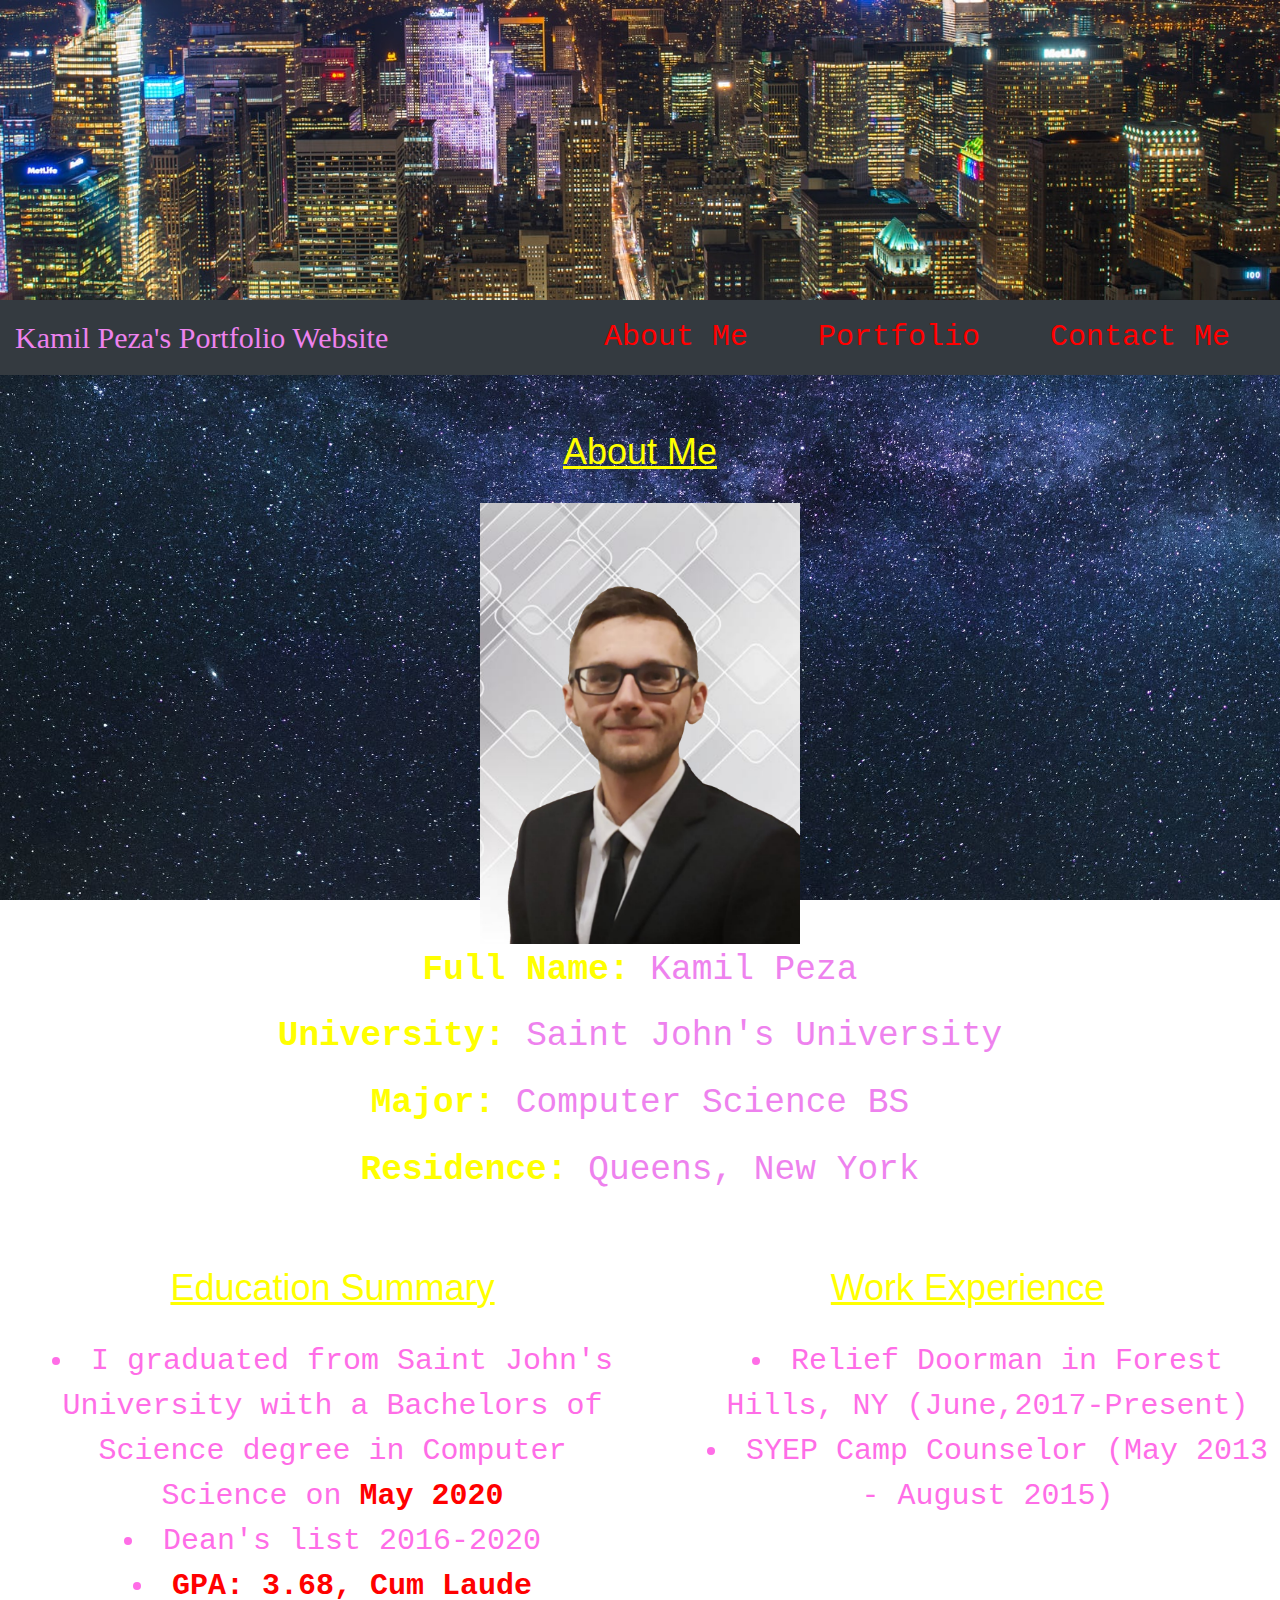
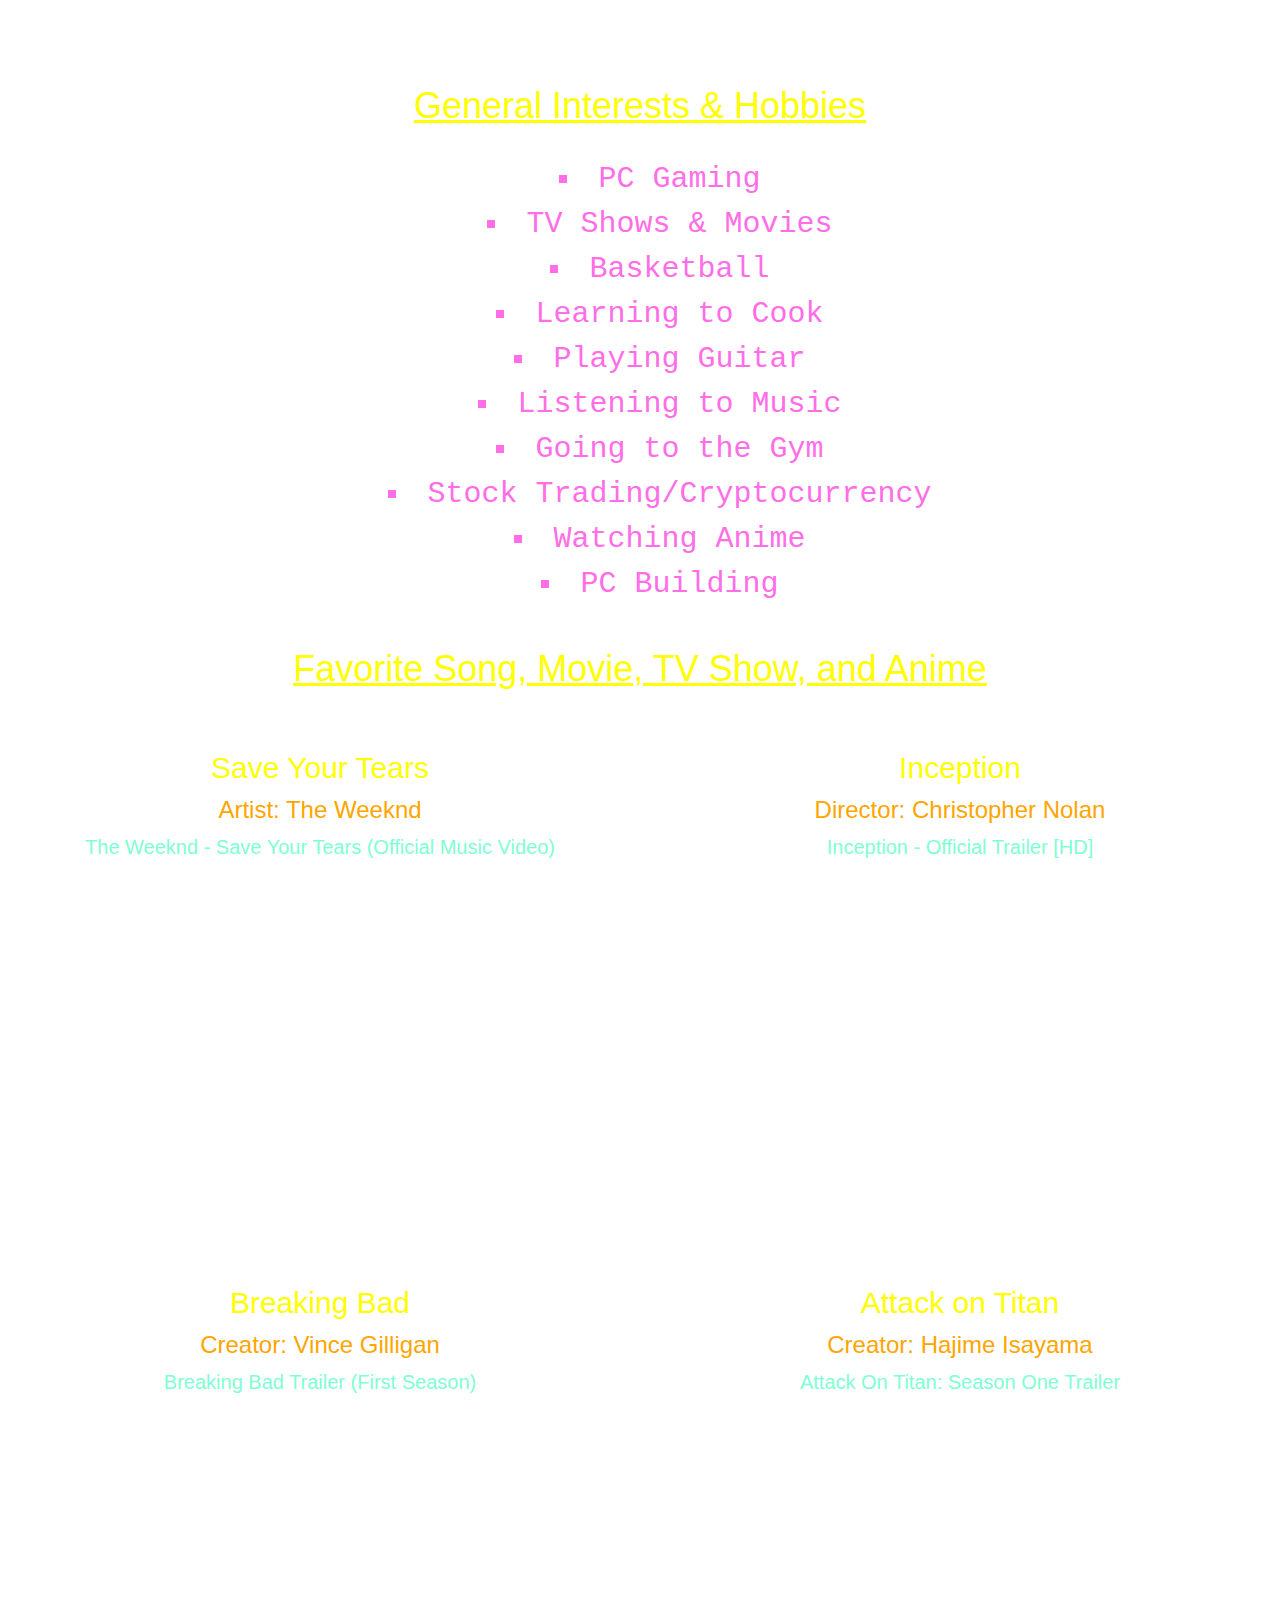
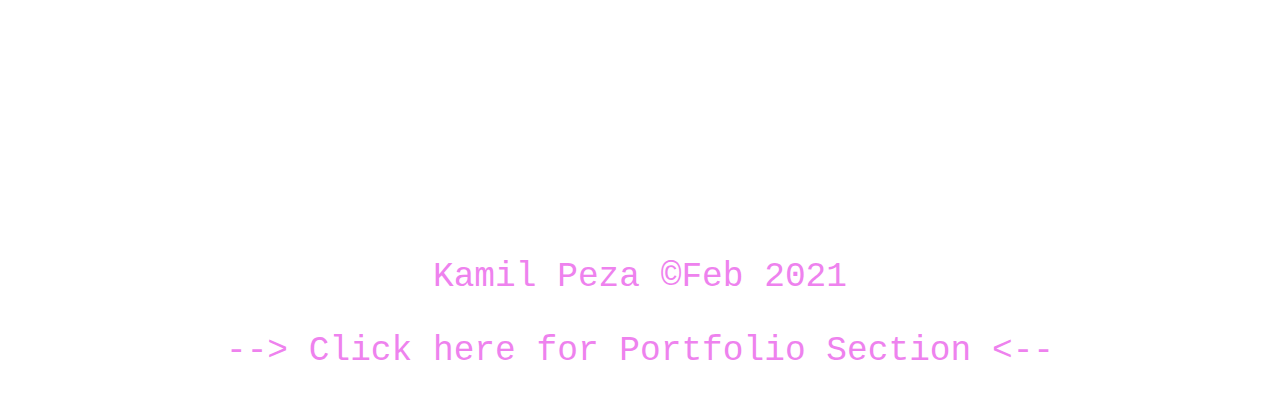
==== commit 5cae456f: "added project 3" ====
--- a/index.html
+++ b/index.html
@@ -84,82 +84,46 @@
     <li>Playing Guitar</li>
     <li>Listening to Music</li>
     <li>Going to the Gym</li>
-    <li>Stock Trading</li>
+    <li>Stock Trading/Cryptocurrency</li>
     <li>Watching Anime</li>
     <li>PC Building</li>
   </ul>
 </div>
 
-<!-- Favorite Song, Movie, Tv Show, and Anime -->
-<div class="container-fluid" style="margin-top:40px; margin-bottom:40px;">
-	<h1 id="Favorites" style="margin-bottom: 30px;">Favorite Song, Movie, TV Show, and Anime</h1>
-	<table class=" table table-bordered " >
-		<!-- Favorite Song-->
-		<tr>
-			<th>Song Name</th>
-			<th>Artist</th>
-			<th>Link / Trailer</th>
-		</tr>
-		<tr>
-			<td>Save Your Tears</td>
-			<td>The Weeknd</td>
-			<td><a href="https://www.youtube.com/watch?v=XXYlFuWEuKI&ab_channel=TheWeekndVEVO" target="_blank">The Weeknd - Save Your Tears (Official Music Video)</a></td>
-		</tr>
-		<!-- Favorite Movie-->
-		<tr>
-			<th>Movie</th>
-			<th>Director</th>
-			<th>Link/ Trailer</th>
-		</tr>
-		<tr>
-			<td>Inception</td>
-			<td>Christopher Nolan </td>
-			<td><a href="https://www.youtube.com/watch?v=8hP9D6kZseM" target="_blank">Inception - Official Trailer [HD]</a></td>
-		</tr>
-		<!--Favorite TV Show-->
-		<tr>
-			<th>TV Show</th>
-			<th>Creator</th>
-			<th>Link/ Trailer</th>
-		</tr>
-		<tr>
-			<td>Breaking Bad</td>
-			<td>Vince Gilligan </td>
-			<td><a href="https://www.youtube.com/watch?v=HhesaQXLuRY" target="_blank">Breaking Bad Trailer (First Season)</a></td>
-		</tr>
-    <!-- Favorite Anime -->
-    <tr>
-      <th>Anime</th>
-      <th>Creator</th>
-      <th>Link/ Trailer</th>
-    </tr>
-    <tr>
-       <td>Attack on Titan</td>
-       <td>Hajime Isayama</td>
-       <td><a href="https://www.youtube.com/watch?v=MGRm4IzK1SQ&feature=emb_logo&ab_channel=NIHONOMARU" target="_blank">Attack On Titan: Season One Trailer</a></td>
-    </tr>
-	</table>
-</div>
 
-<!-- Video Trailers -->
+<!-- Favorite Song, Movie, TV Show, and Anime -->
 <div class = "container-fluid" style="text-align:center;">
+  <h1 style="margin-bottom: 30px; margin-top:40px;">Favorite Song, Movie, TV Show, and Anime</h1>
+
   <div class="row">
   	<div class="col-lg-6" >
-      <iframe width="550" height="400" src="https://www.youtube.com/embed/pViYsTHB0i8" frameborder="0" allow="accelerometer; autoplay; clipboard-write; encrypted-media; gyroscope; picture-in-picture" allowfullscreen></iframe>
+      <h2>Save Your Tears</h2>
+      <h3>Artist: The Weeknd</h3>
+      <h4><a href="https://www.youtube.com/watch?v=XXYlFuWEuKI&ab_channel=TheWeekndVEVO" target="_blank">The Weeknd - Save Your Tears (Official Music Video)</a></h4>
+      <iframe width="500" height="400" src="https://www.youtube.com/embed/pViYsTHB0i8" frameborder="0" allow="accelerometer; autoplay; clipboard-write; encrypted-media; gyroscope; picture-in-picture" allowfullscreen></iframe>
     </div>
 
     <div class="col-lg-6">
-      <iframe width="550" height="400" src="https://www.youtube.com/embed/8hP9D6kZseM" frameborder="0" allow="accelerometer; autoplay; encrypted-media; gyroscope; picture-in-picture" allowfullscreen></iframe>
+      <h2>Inception</h2>
+      <h3>Director: Christopher Nolan</h3>
+      <h4><a href="https://www.youtube.com/watch?v=8hP9D6kZseM" target="_blank">Inception - Official Trailer [HD]</a></h4>
+      <iframe width="500" height="400" src="https://www.youtube.com/embed/8hP9D6kZseM" frameborder="0" allow="accelerometer; autoplay; encrypted-media; gyroscope; picture-in-picture" allowfullscreen></iframe>
     </div>
   </div>
 
-<br>
   <div class="row">
     <div class="col-lg-6">
-        <iframe width="550" height="400" src="https://www.youtube.com/embed/HhesaQXLuRY" frameborder="0" allow="accelerometer; autoplay; encrypted-media; gyroscope; picture-in-picture" allowfullscreen></iframe>
+      <h2>Breaking Bad</h2>
+      <h3> Creator: Vince Gilligan</h3>
+      <h4><a href="https://www.youtube.com/watch?v=HhesaQXLuRY" target="_blank">Breaking Bad Trailer (First Season)</a></h4>
+        <iframe width="500" height="400" src="https://www.youtube.com/embed/HhesaQXLuRY" frameborder="0" allow="accelerometer; autoplay; encrypted-media; gyroscope; picture-in-picture" allowfullscreen></iframe>
     </div>
+
     <div class="col-lg-6">
-      <iframe width="550" height="400" src="https://www.youtube.com/embed/MGRm4IzK1SQ" frameborder="0" allow="accelerometer; autoplay; clipboard-write; encrypted-media; gyroscope; picture-in-picture" allowfullscreen></iframe>
+      <h2>Attack on Titan</h2>
+      <h3> Creator: Hajime Isayama</h3>
+      <h4><a href="https://www.youtube.com/watch?v=MGRm4IzK1SQ&feature=emb_logo&ab_channel=NIHONOMARU" target="_blank">Attack On Titan: Season One Trailer</a></h4>
+      <iframe width="500" height="400" src="https://www.youtube.com/embed/MGRm4IzK1SQ" frameborder="0" allow="accelerometer; autoplay; clipboard-write; encrypted-media; gyroscope; picture-in-picture" allowfullscreen></iframe>
     </div>
   </div>
 </div>
--- a/CSS/style.css
+++ b/CSS/style.css
@@ -1,3 +1,5 @@
+/* Other than phone= Desktop and Tablet */
+/* Default css, when bigger than smartphone screen size */
 .jumbotron {
 	background-image: url("../IMAGES/NightCity.jpg");
 	background-repeat: no-repeat;
@@ -25,17 +27,23 @@
 h2 {
 	text-align: center;
 	color: yellow;
-	font-size: 220%;
+	font-size: 250%;
+	/*font-size:10vw;*/
 	font-weight: bold;
 	margin-top:30px;
 }
+h3 {
+	color: orange;
+	/*font-size:2vw;*/
+	font-size: 200%
+}
 h4 {
 	text-align: center;
-	color: BlueViolet;
+	color: Aquamarine;
 }
 .avatar{
-	width:20%;
-	height:20%;
+	width:25%;
+	height:25%;
 	margin-left: auto;
 	margin-right:auto;
 	display:block;
@@ -44,6 +52,7 @@
 	font-family: OCR A Std, monospace;
 	text-align: center;
 	font-size: 230%;
+	/*font-size:3vw;*/
 	color:violet;
 }
 .bold {
@@ -53,6 +62,8 @@
 ul {
 	font-family: OCR A Std, monospace;
 	font-size: 200%;
+	text-align: center;
+	list-style-position: inside;
 }
 .nav-item a {
 		color: red !important;
@@ -94,3 +105,27 @@
 footer {
 	margin-top:40px;
 }
+img {
+	max-width:100%;
+	height: auto;
+
+}
+
+/*The top media query is prioritized*/
+/*Smartphone width 480? */
+@media all and (max-width: 600px) {
+	.jumbotron {
+		background-image: url("../IMAGES/NightCity.jpg");
+		background-repeat: no-repeat;
+		background-size:100% 100%;
+		height: 150px;
+	}
+	p {
+		font-family: OCR A Std, monospace;
+		text-align: center;
+		font-size: 180%;
+		/*font-size:3vw;*/
+		color:violet;
+
+	}
+}
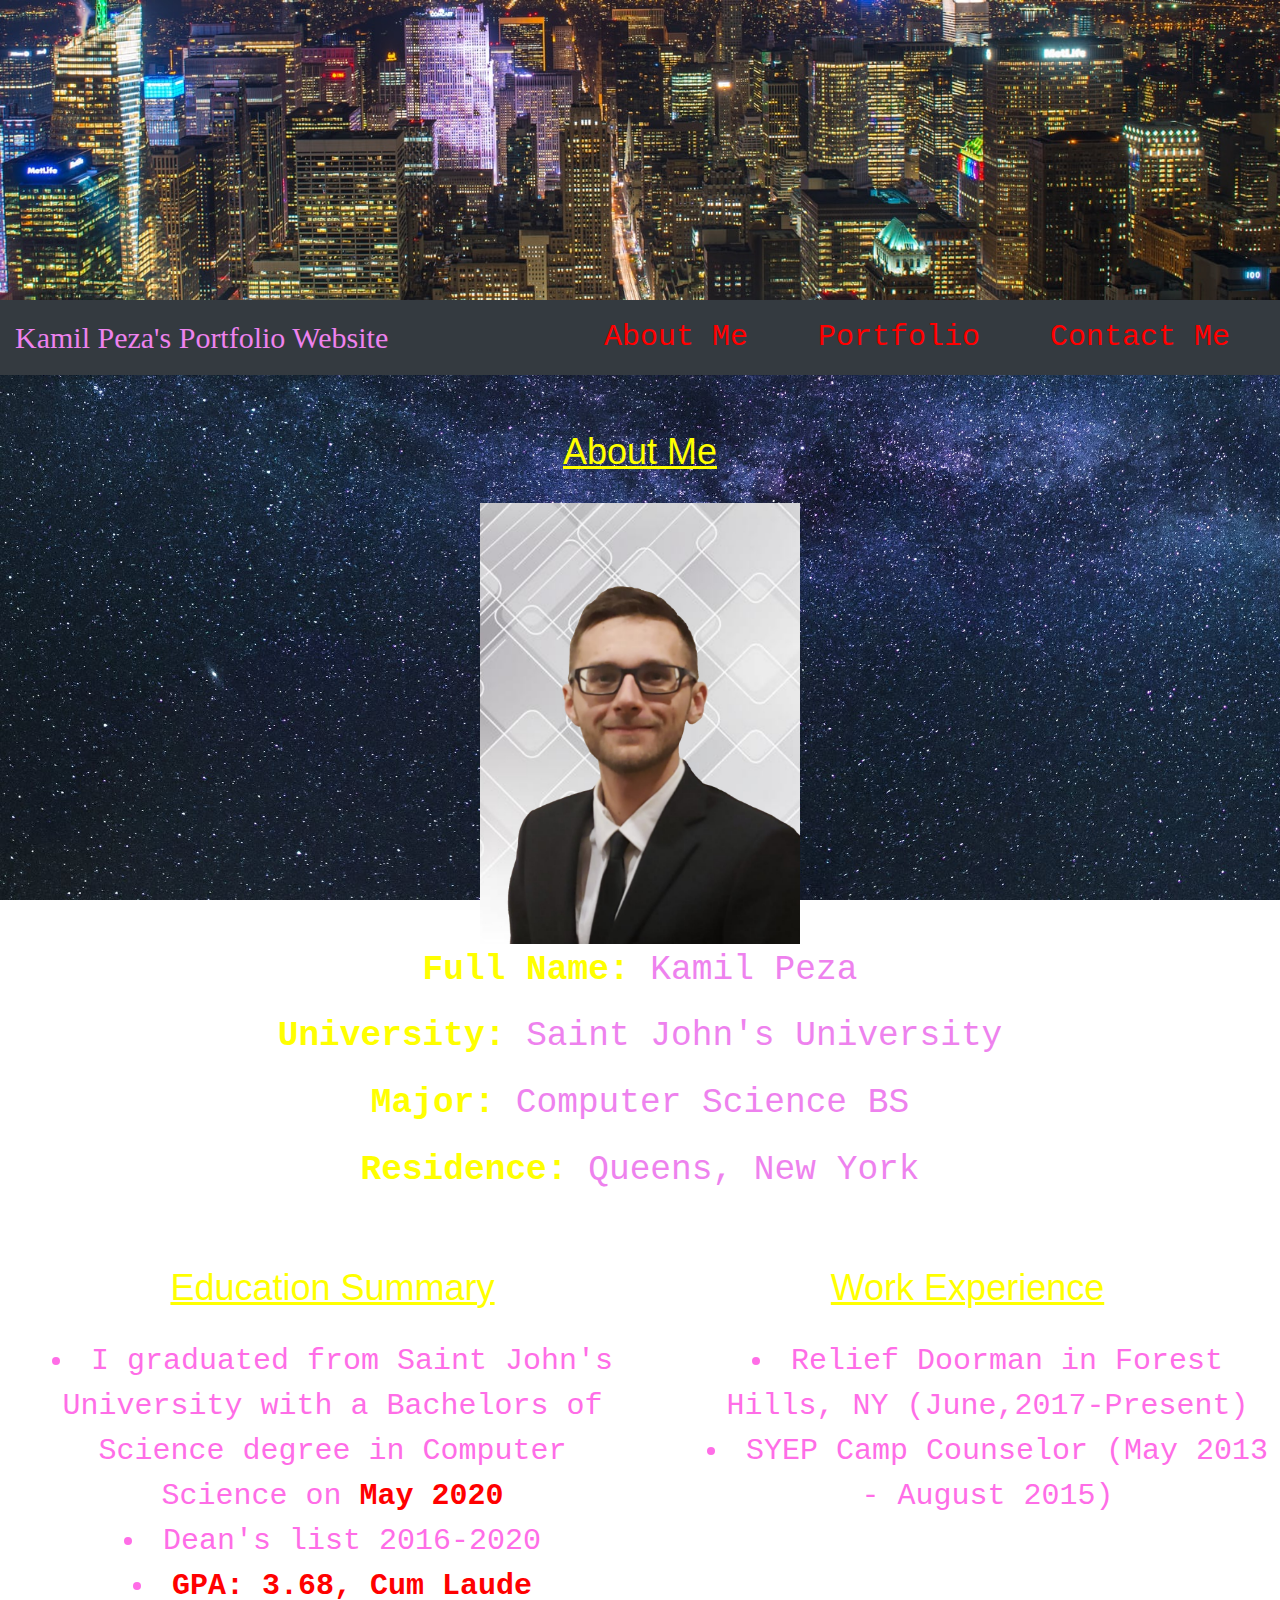
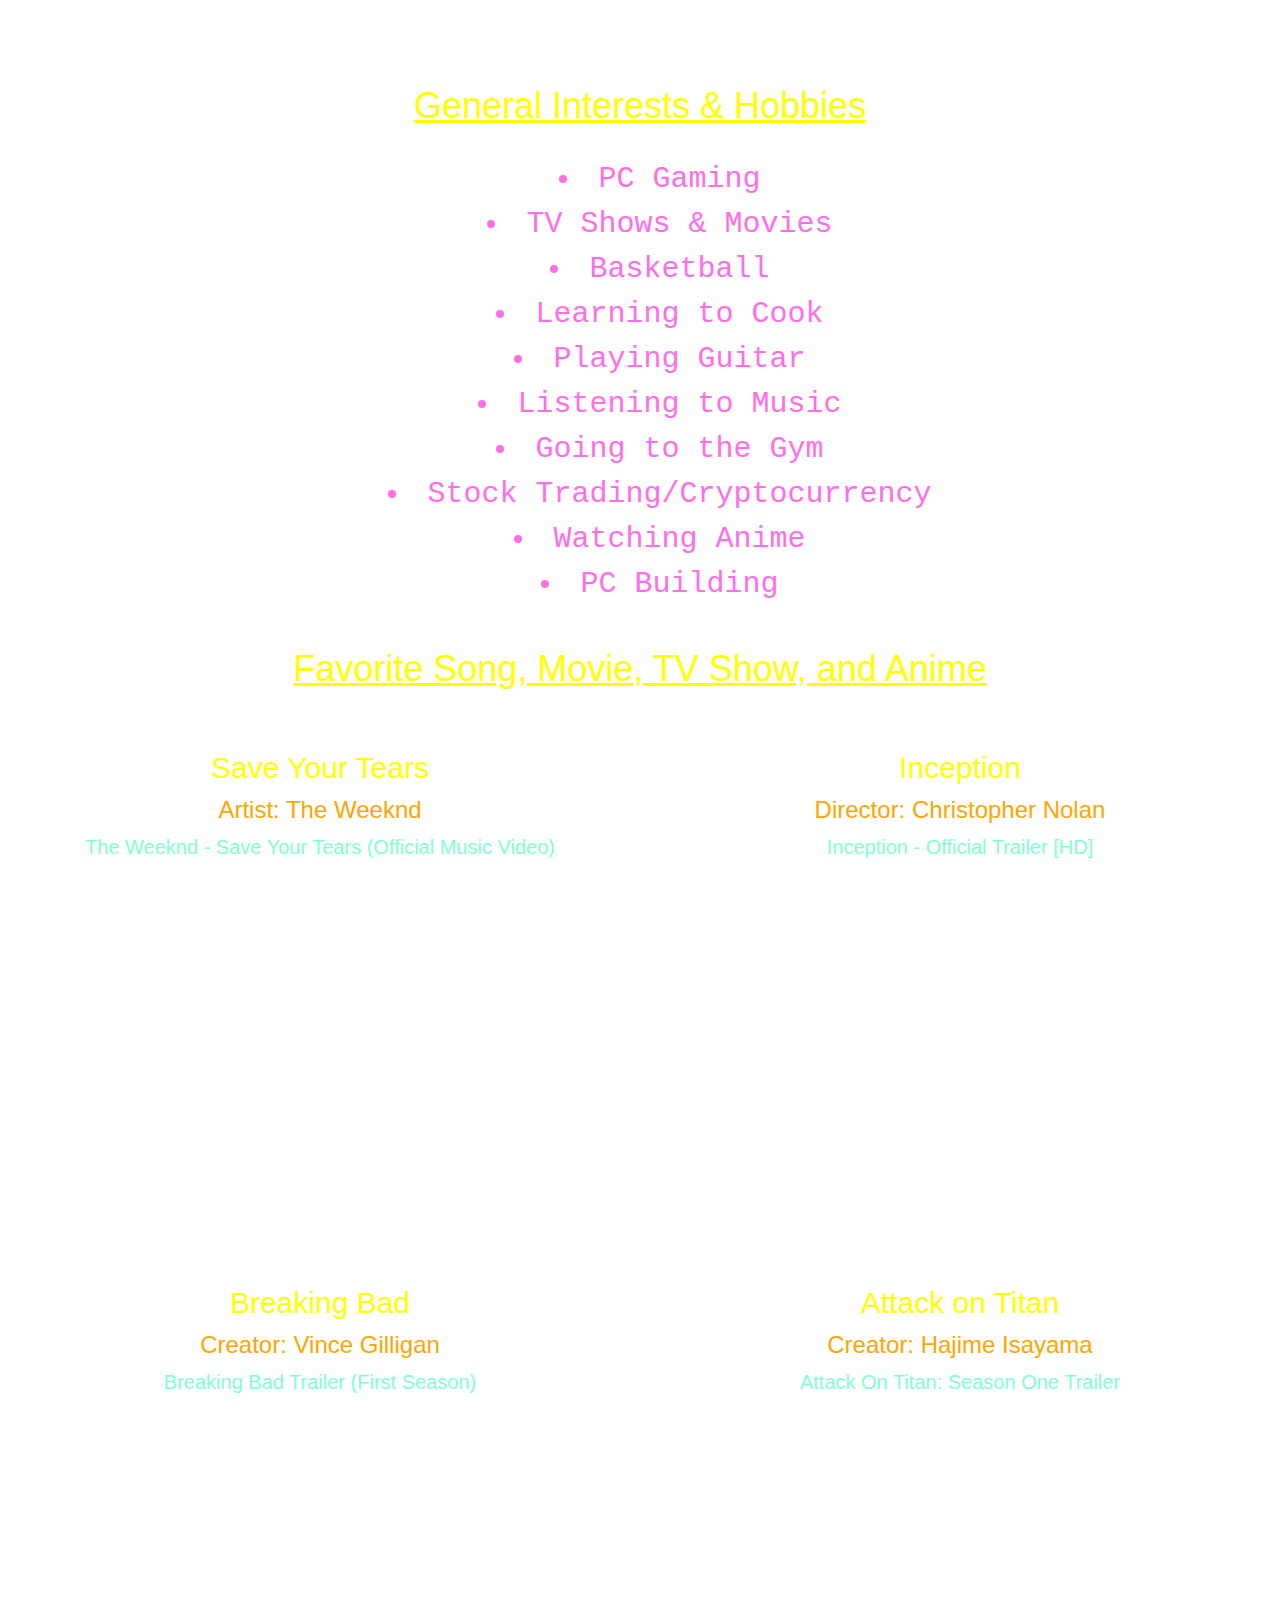
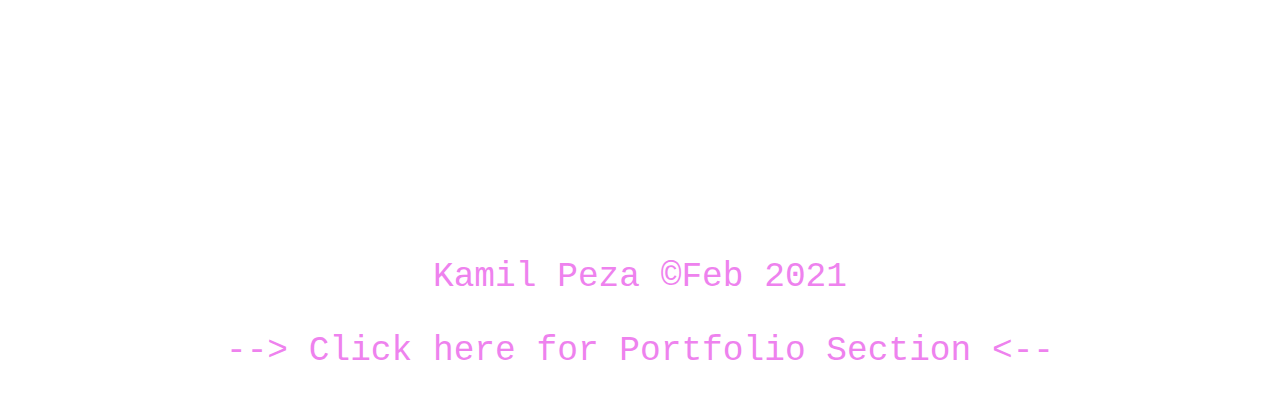
==== commit 9e5b38e3: "fixed some viewport issues" ====
--- a/index.html
+++ b/index.html
@@ -41,6 +41,7 @@
     </ul>
   </div>
 </nav>
+
 <br><br>
 
 <!--About me Photo and Info-->
@@ -73,21 +74,21 @@
     </div>
 </div>
 
-<!--Interests and Hobbies-->
-<div class="col-md-10 mx-auto">
-<h1>General Interests & Hobbies</h1>
-  <ul id="Interests">
-    <li>PC Gaming</li>
-    <li>TV Shows & Movies</li>
-    <li>Basketball</li>
-    <li>Learning to Cook</li>
-    <li>Playing Guitar</li>
-    <li>Listening to Music</li>
-    <li>Going to the Gym</li>
-    <li>Stock Trading/Cryptocurrency</li>
-    <li>Watching Anime</li>
-    <li>PC Building</li>
-  </ul>
+<!--General Interests and Hobbies-->
+<div class="container col-md-6">
+  <h1>General Interests & Hobbies</h1>
+    <ul id="Interests">
+      <li>PC Gaming</li>
+      <li>TV Shows & Movies</li>
+      <li>Basketball</li>
+      <li>Learning to Cook</li>
+      <li>Playing Guitar</li>
+      <li>Listening to Music</li>
+      <li>Going to the Gym</li>
+      <li>Stock Trading/Cryptocurrency</li>
+      <li>Watching Anime</li>
+      <li>PC Building</li>
+    </ul>
 </div>
 
 
--- a/CSS/style.css
+++ b/CSS/style.css
@@ -71,11 +71,13 @@
 		padding-left: 35px !important;
 		padding-right: 35px !important;
 	}
+/*
 #Interests {
 		display: table;
 		margin: 0 auto;
 		list-style-type: square;
 }
+*/
 th {
 	color:red;
 	text-align:center;
@@ -108,7 +110,6 @@
 img {
 	max-width:100%;
 	height: auto;
-
 }
 
 /*The top media query is prioritized*/
@@ -118,7 +119,7 @@
 		background-image: url("../IMAGES/NightCity.jpg");
 		background-repeat: no-repeat;
 		background-size:100% 100%;
-		height: 150px;
+		height: 100px;
 	}
 	p {
 		font-family: OCR A Std, monospace;
@@ -126,6 +127,9 @@
 		font-size: 180%;
 		/*font-size:3vw;*/
 		color:violet;
-
 	}
-}
+	iframe {
+		width: 300px;
+		height: 300px;
+	}
+}/*End of Media Querry*/
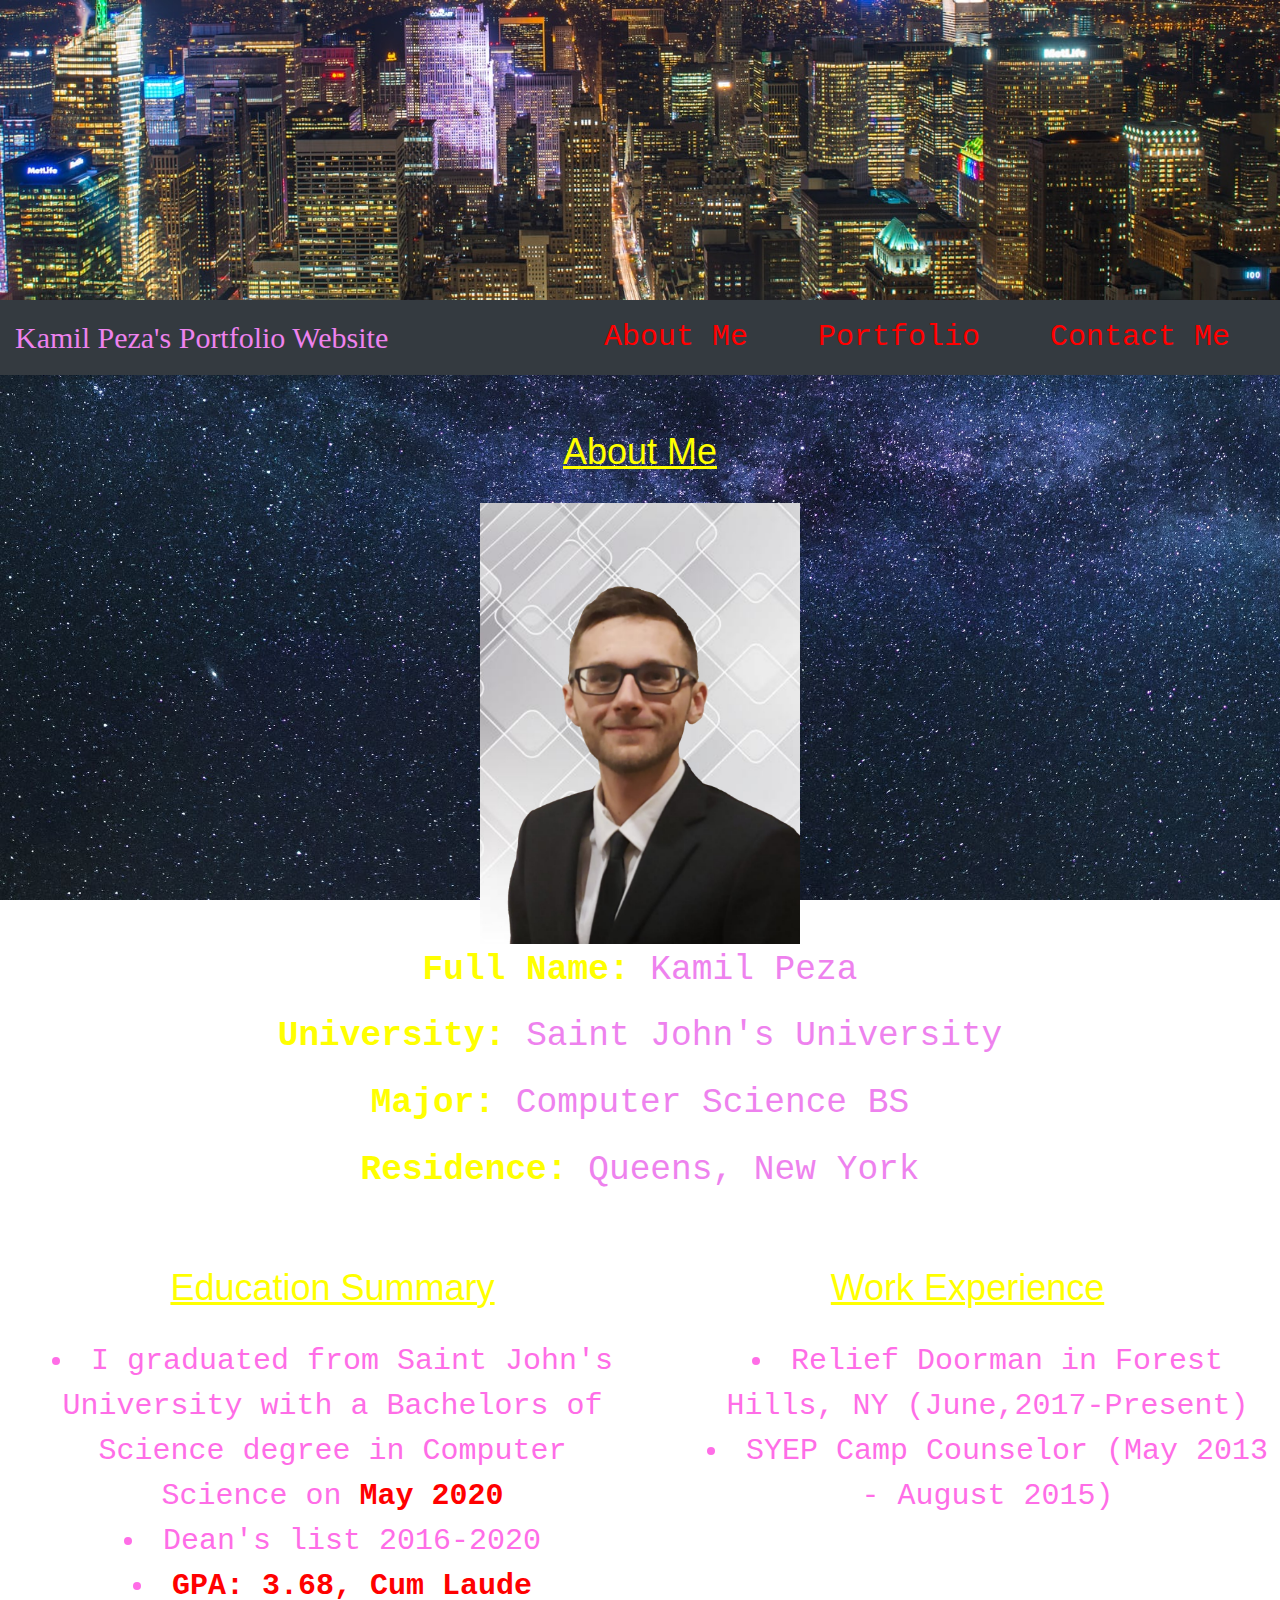
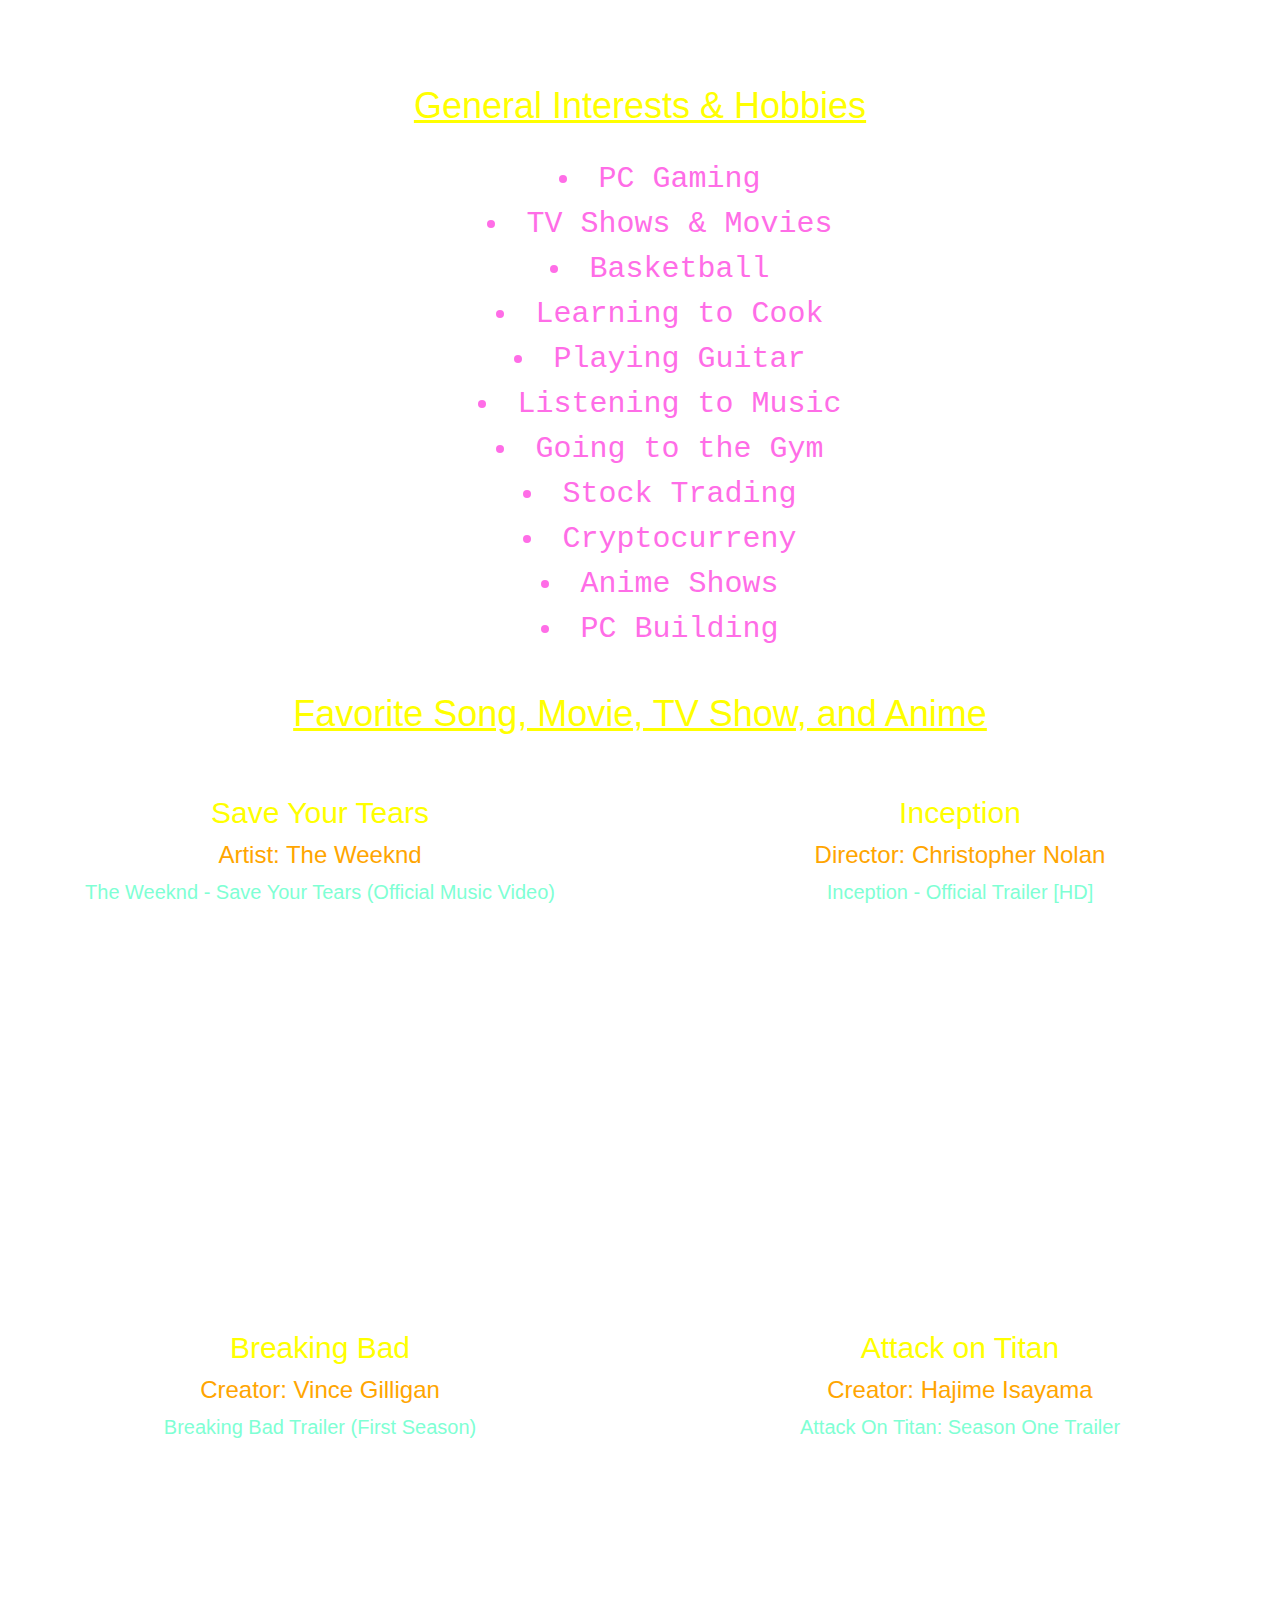
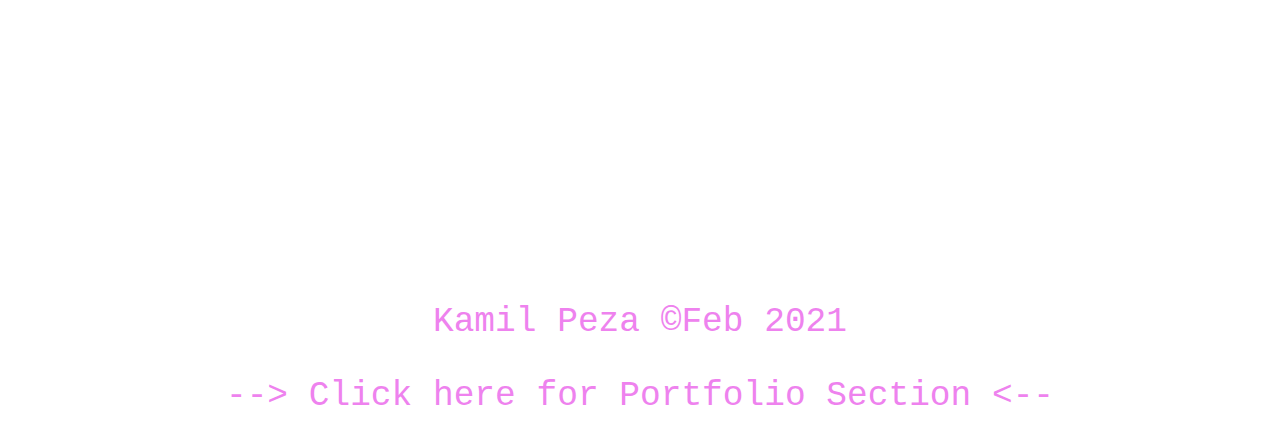
==== commit 3e5e9831: "fixed links" ====
--- a/index.html
+++ b/index.html
@@ -33,10 +33,10 @@
         <a class="nav-link" href="index.html">About Me </a>
       </li>
       <li class="nav-item">
-        <a class="nav-link" href="HTML/portfolio.html">Portfolio</a>
+        <a class="nav-link" href="/HTML/portfolio.html">Portfolio</a>
       </li>
       <li class="nav-item">
-        <a class="nav-link" href="HTML/contact_me.php">Contact Me</a>
+        <a class="nav-link" href="/HTML/contact_me.php">Contact Me</a>
       </li>
     </ul>
   </div>
@@ -85,8 +85,9 @@
       <li>Playing Guitar</li>
       <li>Listening to Music</li>
       <li>Going to the Gym</li>
-      <li>Stock Trading/Cryptocurrency</li>
-      <li>Watching Anime</li>
+      <li>Stock Trading</li>
+      <li>Cryptocurreny</li>
+      <li>Anime Shows</li>
       <li>PC Building</li>
     </ul>
 </div>
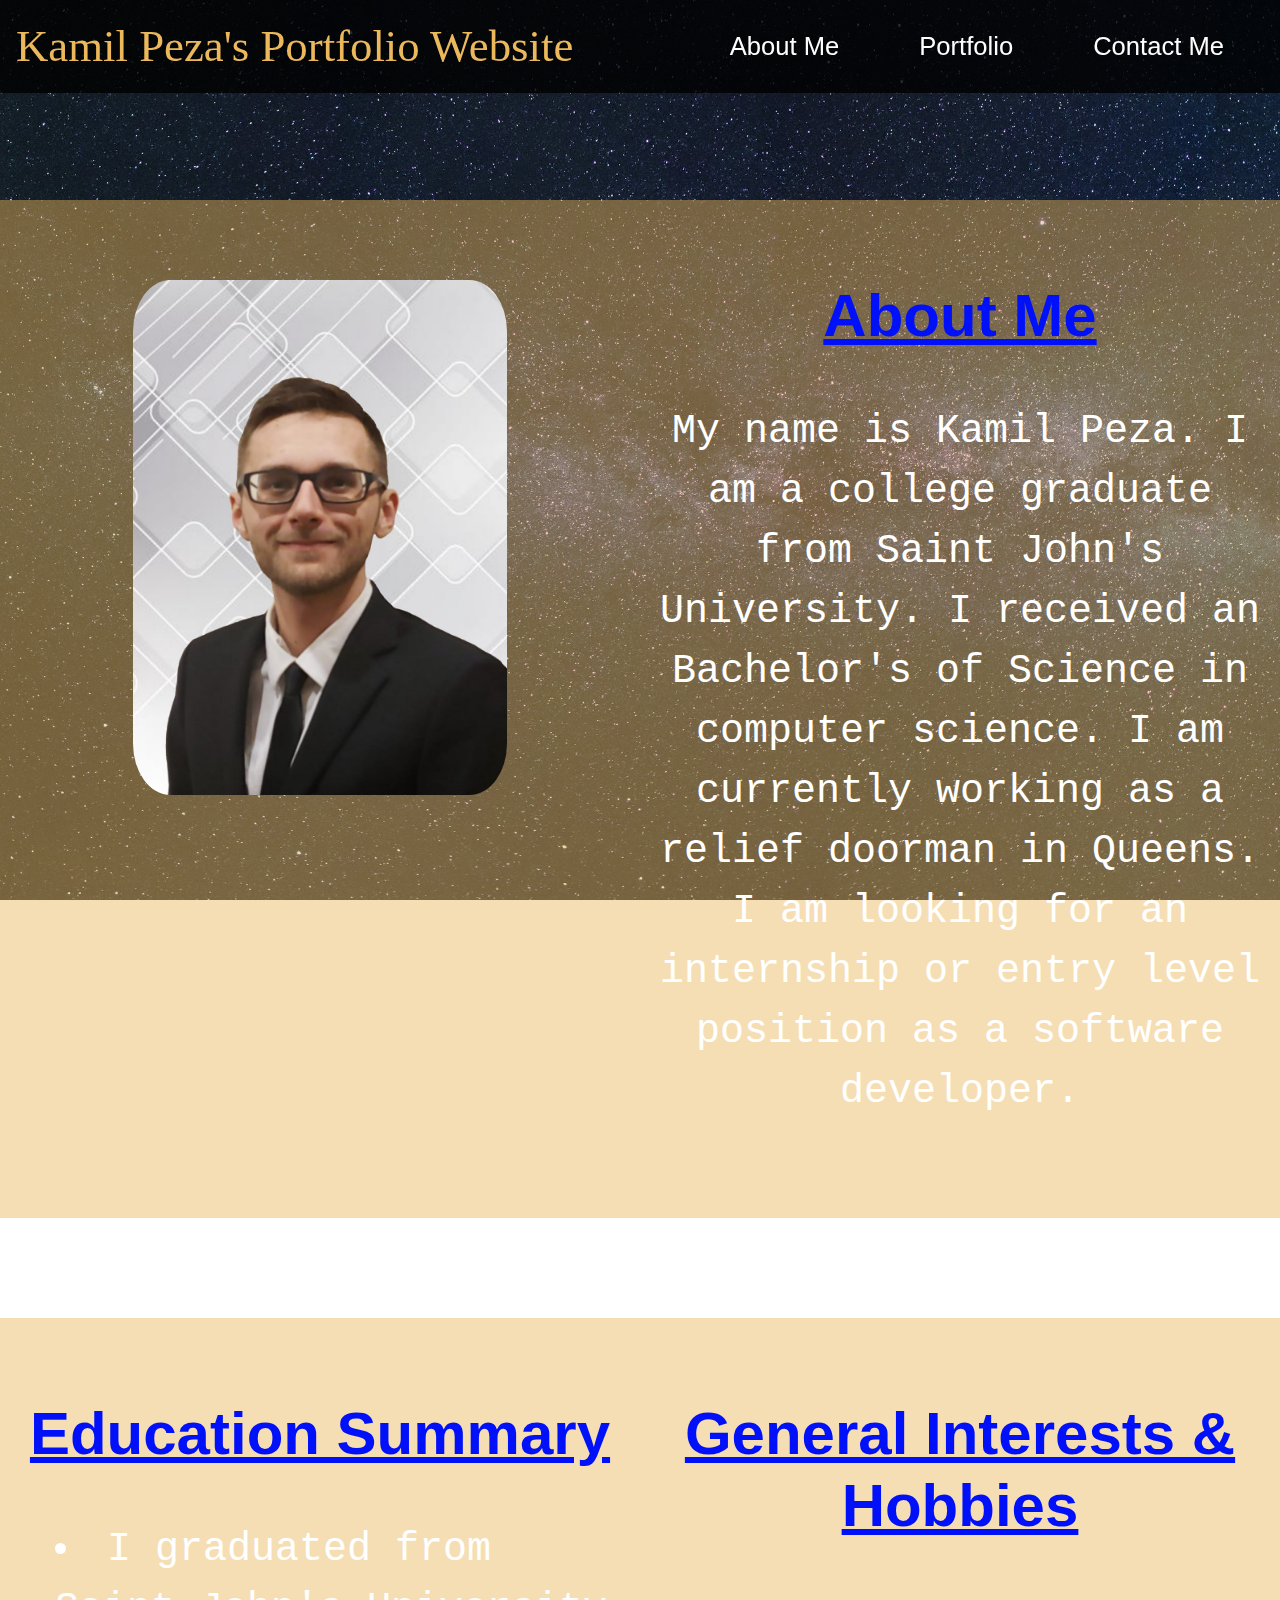
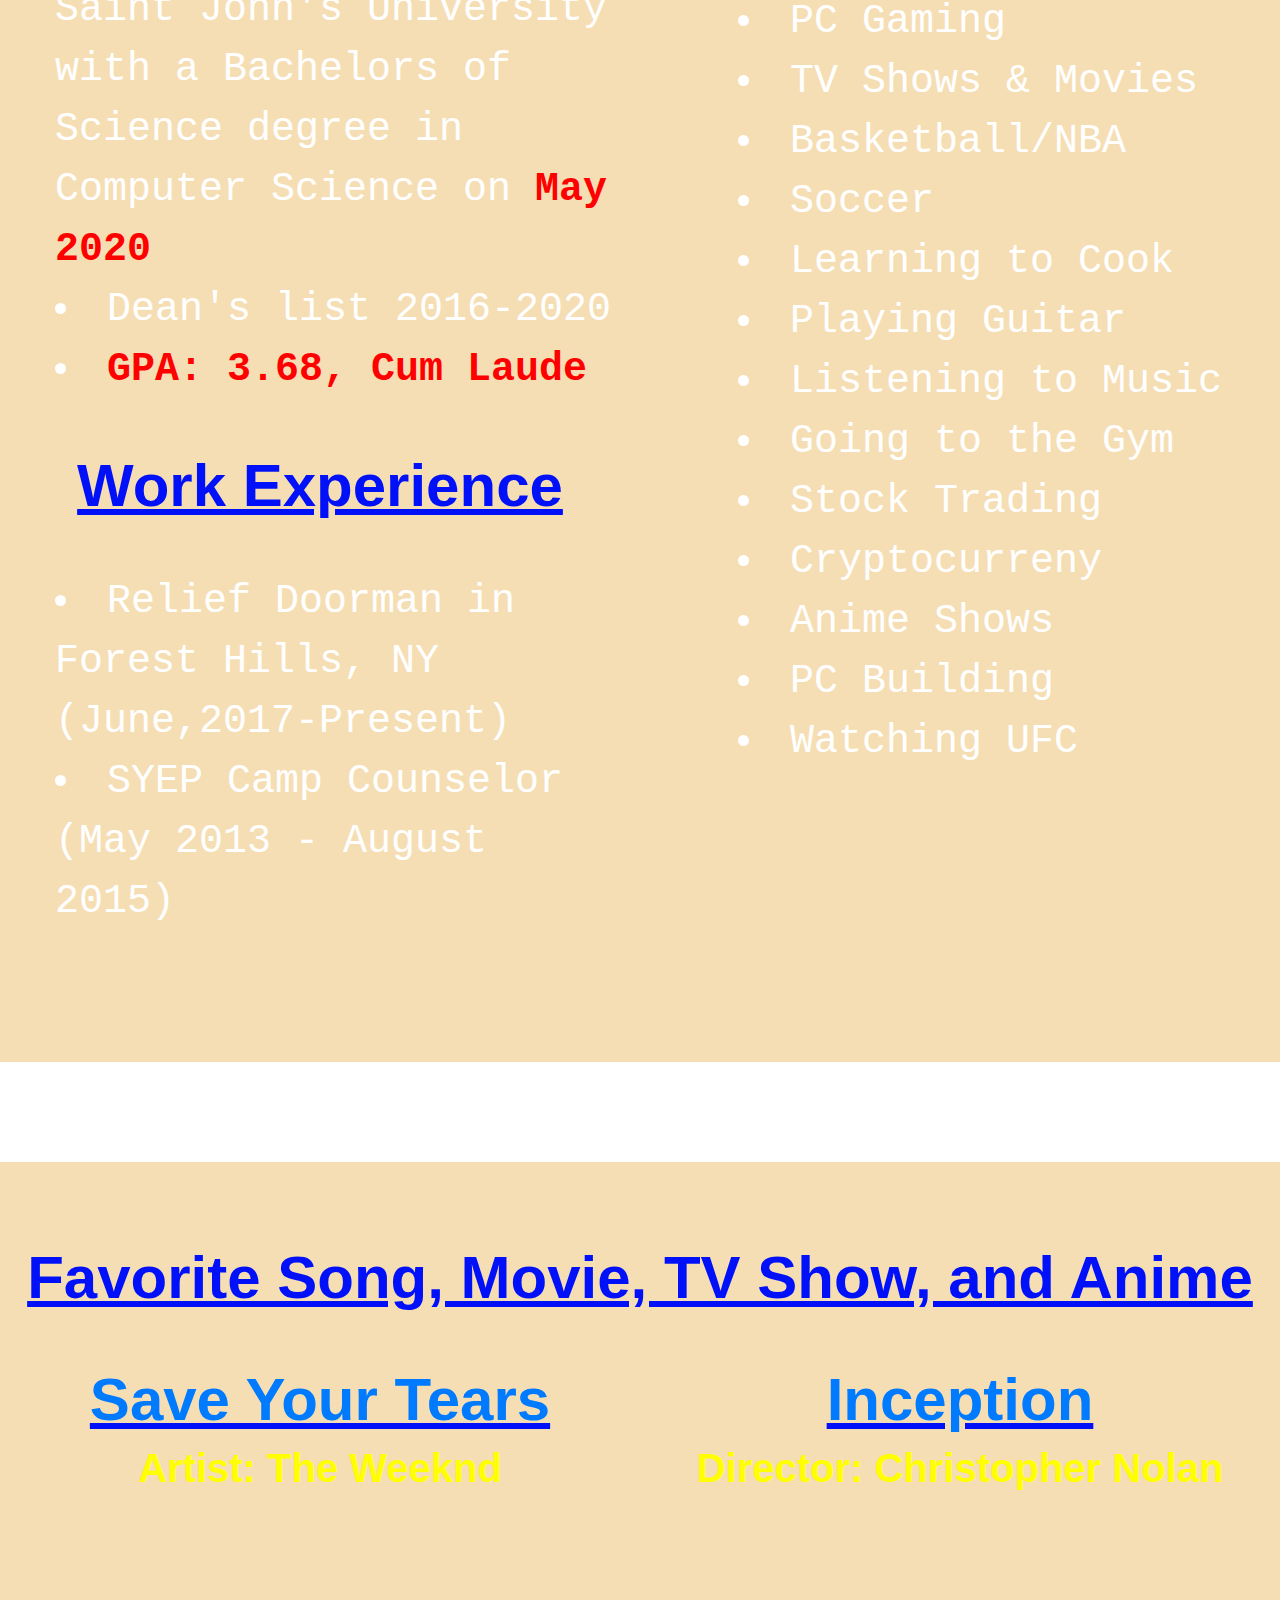
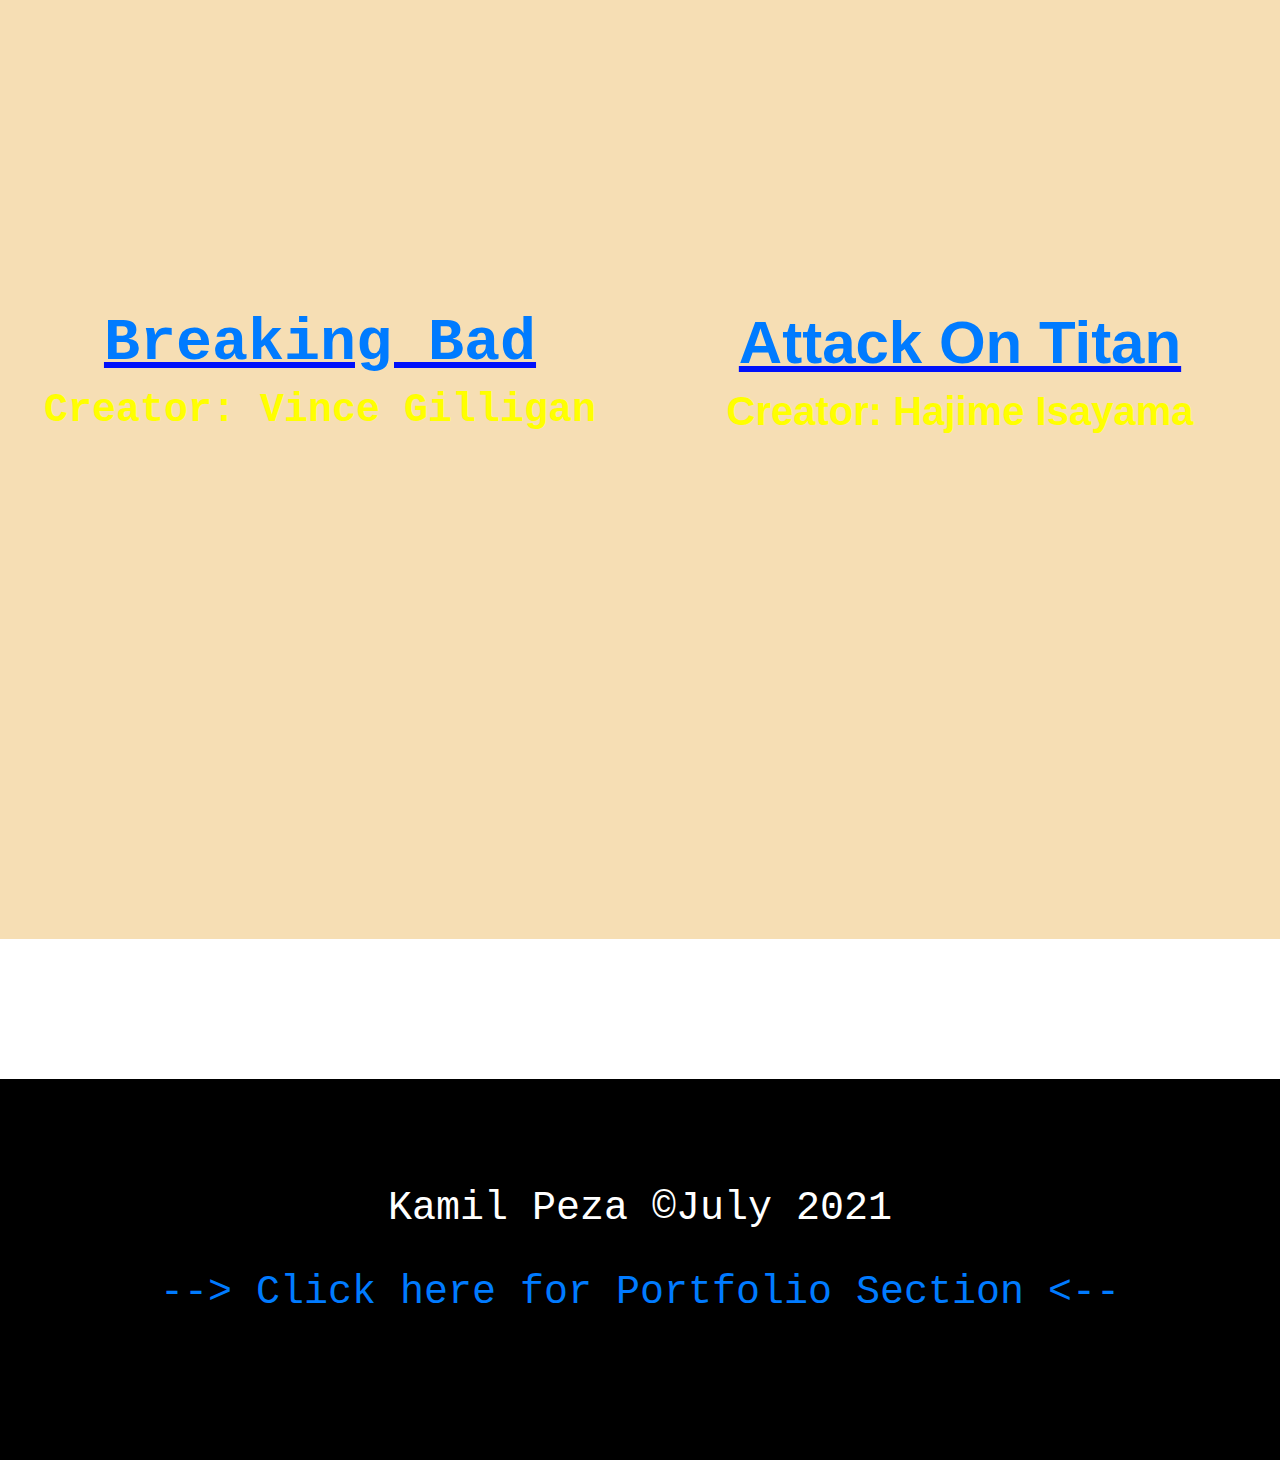
==== commit 3f873b59: "updated and revamped index page" ====
--- a/index.html
+++ b/index.html
@@ -3,138 +3,139 @@
 <html lang="en">
 
 <head>
-    <title>Kamil Peza's Portfolio Website </title>
-    <meta charset="utf-8">
-    <meta name="viewport" content="width=device-width, initial-scale=1">
-    <!-- CSS Links -->
-    <link rel="stylesheet" href="https://maxcdn.bootstrapcdn.com/bootstrap/4.4.1/css/bootstrap.min.css">
-    <link rel="stylesheet" href="../CSS/style.css">
-    <link rel="stylesheet" href="https://www.w3schools.com/w3css/4/w3.css">
-    <!-- JavaScript links-->
-    <script src="https://ajax.googleapis.com/ajax/libs/jquery/3.4.1/jquery.min.js"></script>
-    <script src="https://cdnjs.cloudflare.com/ajax/libs/popper.js/1.16.0/umd/popper.min.js"></script>
-    <script src="https://maxcdn.bootstrapcdn.com/bootstrap/4.4.1/js/bootstrap.min.js"></script>
-    <script src="Javascript/script.js"></script>
+      <title>Kamil Peza's Portfolio Website </title>
+      <meta charset="utf-8">
+      <meta name="viewport" content="width=device-width, initial-scale=1">
+      <!-- CSS Links -->
+      <link rel="stylesheet" href="https://maxcdn.bootstrapcdn.com/bootstrap/4.4.1/css/bootstrap.min.css">
+      <link rel="stylesheet" href="../CSS/index.css">
+      <!--<link rel="stylesheet" href="https://www.w3schools.com/w3css/4/w3.css">-->
+      <!-- JavaScript links-->
+      <script src="https://ajax.googleapis.com/ajax/libs/jquery/3.4.1/jquery.min.js"></script>
+      <script src="https://cdnjs.cloudflare.com/ajax/libs/popper.js/1.16.0/umd/popper.min.js"></script>
+      <script src="https://maxcdn.bootstrapcdn.com/bootstrap/4.4.1/js/bootstrap.min.js"></script>
+      <script src="Javascript/script.js"></script>
 </head>
 
 <body>
-    <div class="jumbotron jumbotron-fluid text-center" style="margin-bottom:0"></div>
+      <!--<div class="jumbotron jumbotron-fluid text-center" style="margin-bottom:0"></div>-->
+      <!-- Collapsable navbar -->
+      <nav class="navbar navbar-expand-md fixed-top navbar-dark"> <!----fixed-top -->
+            <a class="navbar-brand" href="index.html">Kamil Peza's Portfolio Website</a>
+            <button class="navbar-toggler" type="button" data-toggle="collapse" data-target="#collapsibleNavbar">
+                  <span class="navbar-toggler-icon"></span>
+            </button>
 
-<!-- Collapsable navbar -->
-<nav class="navbar navbar-expand-md bg-dark navbar-dark">
-  <a class="navbar-brand" href="index.html" style="color:Violet; font-family: 'Brush Script MT', cursive; font-size:200%;">Kamil Peza's Portfolio Website</a>
-  <button class="navbar-toggler" type="button" data-toggle="collapse" data-target="#collapsibleNavbar">
-    <span class="navbar-toggler-icon"></span>
-  </button>
+            <div class="collapse navbar-collapse" id="collapsibleNavbar">
+                  <ul class="navbar-nav ml-auto" id="navlist">
+                        <li class="nav-item">
+                              <a class="nav-link" href="index.html">About Me </a>
+                        </li>
+                        <li class="nav-item">
+                              <a class="nav-link" href="/HTML/portfolio.html">Portfolio</a>
+                        </li>
+                        <li class="nav-item">
+                              <a class="nav-link" href="/HTML/contact_me.php">Contact Me</a>
+                        </li>
+                  </ul>
+            </div>
+      </nav>
 
-  <div class="collapse navbar-collapse" id="collapsibleNavbar">
-    <ul class="navbar-nav ml-auto">
-      <li class="nav-item">
-        <a class="nav-link" href="index.html">About Me </a>
-      </li>
-      <li class="nav-item">
-        <a class="nav-link" href="/HTML/portfolio.html">Portfolio</a>
-      </li>
-      <li class="nav-item">
-        <a class="nav-link" href="/HTML/contact_me.php">Contact Me</a>
-      </li>
-    </ul>
-  </div>
-</nav>
+      <!--About me - Profile Photo and Info-->
+      <div class="container-fluid" id="topspace">
+      <div class="row">
+            <div class="col-md-6" id="Image">
+                  <img src="IMAGES/headshot_greyBackground.jpeg" class="avatar"></img>
+            </div>
+            <div class="col-md-6">
+                  <h1 class="botspace">About Me</h1>
+                  <p>My name is Kamil Peza. I am a college graduate from Saint John's University. I received an Bachelor's of Science in computer science. I am currently working as a relief doorman in Queens. I am looking for an internship or entry level position as a software developer. </p>
+            </div>
+      </div>
+      </div>
 
-<br><br>
+      <!-- Education Summary and Work Experience and General Interest/Hobbies -->
+      <div class="container-fluid">
+      <div class="row">
+            <div class="col-md-6">
+                  <h1 class="botspace">Education Summary</h1>
+                  <ul class="list botspace">
+                        <li> I graduated from Saint John's University with a Bachelors of Science degree in Computer
+                              Science on <span>May 2020</span></li>
+                        <li>Dean's list 2016-2020</li>
+                        <li><span>GPA: 3.68, Cum Laude</span></li>
+                  </ul>
 
-<!--About me Photo and Info-->
-<div style=margin-bottom:60px;>
-<h1>About Me</h1>
-<img src="IMAGES/headshot_greyBackground.jpeg" class="avatar"></img>
-		<p><span class="bold">Full Name:</span> Kamil Peza</p>
-		<p><span class="bold">University:</span> Saint John's University</p>
-		<p><span class="bold">Major:</span> Computer Science BS</p>
-		<p><span class="bold">Residence: </span>Queens, New York</p>
-</div>
+                  <h1 class="botspace">Work Experience</h1>
+                  <ul class="list botspace">
+                        <li>Relief Doorman in Forest Hills, NY (June,2017-Present)</li>
+                        <li>SYEP Camp Counselor (May 2013 - August 2015)</li>
+                  </ul>
+            </div>
 
-<!-- Education Summary and Work Experience -->
-<div class="row" style="margin-bottom: 60px;">
-	<div class="col-md-6">
-      <ul>
-        <h1>Education Summary</h1>
-          <li> I graduated from Saint John's University with a Bachelors of Science degree in Computer Science on <span style="color:red;font-weight:bold">May 2020 </span></li>
-          <li>Dean's list 2016-2020</li>
-          <li><span style="color:red;font-weight:bold">GPA: 3.68, Cum Laude</span></li>
-      </ul>
-    </div>
+            <div class="col-md-6">
+                  <h1 class="botspace">General Interests & Hobbies</h1>
+                  <ul class = "list">
+                        <li>PC Gaming</li>
+                        <li>TV Shows & Movies</li>
+                        <li>Basketball/NBA</li>
+                        <li>Soccer</li>
+                        <li>Learning to Cook</li>
+                        <li>Playing Guitar</li>
+                        <li>Listening to Music</li>
+                        <li>Going to the Gym</li>
+                        <li>Stock Trading</li>
+                        <li>Cryptocurreny</li>
+                        <li>Anime Shows</li>
+                        <li>PC Building</li>
+                        <li>Watching UFC</li>
+                  </ul>
+            </div>
+      </div>
+      </div>
 
-	<div class="container col-sm-6">
-    <h1 id="Experience">Work Experience</h1>
-      <ul>
-	    	<li>Relief Doorman in Forest Hills, NY (June,2017-Present)</li>
-        <li>SYEP Camp Counselor (May 2013 - August 2015)</li>
-	    </ul>
-    </div>
-</div>
+      <!-- Favorite Song, Movie, TV Show, and Anime -->
+      <div class="container-fluid center-align">
+      <h1 class="botspace">Favorite Song, Movie, TV Show, and Anime</h1>
+      <div class="row">
+            <div class="col-lg-6">
+                  <h1><a href="https://www.youtube.com/watch?v=XXYlFuWEuKI&ab_channel=TheWeekndVEVO" target="_blank">Save Your Tears</a></h4>
+                  <h2>Artist: The Weeknd</h2>
 
-<!--General Interests and Hobbies-->
-<div class="container col-md-6">
-  <h1>General Interests & Hobbies</h1>
-    <ul id="Interests">
-      <li>PC Gaming</li>
-      <li>TV Shows & Movies</li>
-      <li>Basketball</li>
-      <li>Learning to Cook</li>
-      <li>Playing Guitar</li>
-      <li>Listening to Music</li>
-      <li>Going to the Gym</li>
-      <li>Stock Trading</li>
-      <li>Cryptocurreny</li>
-      <li>Anime Shows</li>
-      <li>PC Building</li>
-    </ul>
-</div>
+                  <iframe width="600" height="400" src="https://www.youtube.com/embed/pViYsTHB0i8" frameborder="0" allow="accelerometer; autoplay; clipboard-write; encrypted-media gyroscope; picture-in-picture" allowfullscreen></iframe>
+            </div>
+
+            <div class="col-lg-6">
+                  <h1><a href="https://www.youtube.com/watch?v=8hP9D6kZseM" target="_blank">Inception</a></h1>
+                  <h2>Director: Christopher Nolan</h2>
+
+                  <iframe width="600" height="400" src="https://www.youtube.com/embed/8hP9D6kZseM" frameborder="0" allow="accelerometer; autoplay; encrypted-media; gyroscope picture-in-picture" allowfullscreen></iframe>
+            </div>
+      </div>
+
+      <div class="row">
+            <div class="col-lg-6 list">
+                  <h1><a href="https://www.youtube.com/watch?v=HhesaQXLuRY" target="_blank">Breaking Bad</a></h1>
+                  <h2> Creator: Vince Gilligan</h2>
+                  
+                  <iframe width="600" height="400" src="https://www.youtube.com/embed/HhesaQXLuRY" frameborder="0" allow="accelerometer; autoplay; encrypted-media; gyroscope picture-in-picture" allowfullscreen></iframe>
+            </div>
+
+            <div class="col-lg-6">
+                  <h1><a href="https://www.youtube.com/watch?v=MGRm4IzK1SQ&feature=emb_logo&ab_channel=NIHONOMARU" target="_blank">Attack On Titan</a></h1>
+                  <h2> Creator: Hajime Isayama</h2>
+                  
+                  <iframe width="600" height="400" src="https://www.youtube.com/embed/MGRm4IzK1SQ" frameborder="0" allow="accelerometer; autoplay; clipboard-write; encrypted-media gyroscope; picture-in-picture" allowfullscreen></iframe>
+            </div>
+      </div>
+      </div>
+
+      <footer >
+            <p>Kamil Peza &copy;July 2021</p>
+            <p><a class="nav-link" href="HTML/portfolio.html">--> Click here for Portfolio Section <-- </p>
+      </footer>
 
 
-<!-- Favorite Song, Movie, TV Show, and Anime -->
-<div class = "container-fluid" style="text-align:center;">
-  <h1 style="margin-bottom: 30px; margin-top:40px;">Favorite Song, Movie, TV Show, and Anime</h1>
+</body>
 
-  <div class="row">
-  	<div class="col-lg-6" >
-      <h2>Save Your Tears</h2>
-      <h3>Artist: The Weeknd</h3>
-      <h4><a href="https://www.youtube.com/watch?v=XXYlFuWEuKI&ab_channel=TheWeekndVEVO" target="_blank">The Weeknd - Save Your Tears (Official Music Video)</a></h4>
-      <iframe width="500" height="400" src="https://www.youtube.com/embed/pViYsTHB0i8" frameborder="0" allow="accelerometer; autoplay; clipboard-write; encrypted-media; gyroscope; picture-in-picture" allowfullscreen></iframe>
-    </div>
-
-    <div class="col-lg-6">
-      <h2>Inception</h2>
-      <h3>Director: Christopher Nolan</h3>
-      <h4><a href="https://www.youtube.com/watch?v=8hP9D6kZseM" target="_blank">Inception - Official Trailer [HD]</a></h4>
-      <iframe width="500" height="400" src="https://www.youtube.com/embed/8hP9D6kZseM" frameborder="0" allow="accelerometer; autoplay; encrypted-media; gyroscope; picture-in-picture" allowfullscreen></iframe>
-    </div>
-  </div>
-
-  <div class="row">
-    <div class="col-lg-6">
-      <h2>Breaking Bad</h2>
-      <h3> Creator: Vince Gilligan</h3>
-      <h4><a href="https://www.youtube.com/watch?v=HhesaQXLuRY" target="_blank">Breaking Bad Trailer (First Season)</a></h4>
-        <iframe width="500" height="400" src="https://www.youtube.com/embed/HhesaQXLuRY" frameborder="0" allow="accelerometer; autoplay; encrypted-media; gyroscope; picture-in-picture" allowfullscreen></iframe>
-    </div>
-
-    <div class="col-lg-6">
-      <h2>Attack on Titan</h2>
-      <h3> Creator: Hajime Isayama</h3>
-      <h4><a href="https://www.youtube.com/watch?v=MGRm4IzK1SQ&feature=emb_logo&ab_channel=NIHONOMARU" target="_blank">Attack On Titan: Season One Trailer</a></h4>
-      <iframe width="500" height="400" src="https://www.youtube.com/embed/MGRm4IzK1SQ" frameborder="0" allow="accelerometer; autoplay; clipboard-write; encrypted-media; gyroscope; picture-in-picture" allowfullscreen></iframe>
-    </div>
-  </div>
-</div>
-
-
-  <footer class="container-fluid bg-4 text-center">
-    <p>Kamil Peza  &copy;Feb 2021</p>
-    <p><a class="nav-link" href="HTML/portfolio.html">--> Click here for Portfolio Section <--</a></p>
-  </footer>
-
-</body>
-</html>
+</html>--- a/CSS/index.css
+++ b/CSS/index.css
@@ -0,0 +1,145 @@
+/* Other than phone= Desktop and Tablet styles */
+/* Default css, when bigger than smartphone screen size */
+body {
+	background-image: url("../IMAGES/milyway.jpeg");
+	background-repeat: no-repeat;
+	background-attachment:fixed;
+	background-size:cover;
+}
+/*
+.jumbotron {
+	background-image: url("../IMAGES/NightCity.jpg");
+	background-repeat: no-repeat;
+	background-size:100% 100%;
+	height:300px;
+}
+*/
+nav {
+	background-color: rgba(0, 0, 0, 0.8);	
+}
+.navbar-brand {
+	color: rgb(235, 184, 91) !important; 
+	font-family: 'Brush Script MT', cursive; 
+	font-size:3.5vw;
+}
+.nav-item a {
+	color: white !important;
+	font-size: 2vw;
+	padding-left: 40px !important;
+	padding-right: 40px !important;
+}
+#topspace {
+	margin-top: 200px;
+}
+.container-fluid {
+	margin-top: 100px;
+	margin-bottom: 100px;
+	padding-top:80px;
+	padding-bottom:80px;
+	
+	background-color: rgba(188, 152, 230, 0.459);
+	background-color: rgba(235, 184, 91, 0.459);
+}
+.center-align {
+	text-align:center;
+}
+.avatar{
+	max-width:auto;
+	max-height: 60%;
+	margin: auto;
+	display:flex;
+	border-radius: 10%;
+}
+#image {
+	display: flex;
+	justify-content: center;
+	align-items:center;
+}
+span {
+	color:red;
+	font-weight:bold
+}
+li {
+	font-size: 40px;
+	color: white;
+}
+h1 {
+	text-align: center;
+	color: rgb(0, 17, 250);
+	text-decoration: underline;
+	font-size: 60px;
+	font-weight: bold;
+	/*padding-bottom:40px;*/
+}
+h2 {
+	text-align: center;
+	color: yellow;
+	font-size: 40px;
+	font-weight: bold;
+	
+}
+p {
+	font-family: OCR A Std, monospace;
+	text-align: center;
+	font-size:40px;
+	color: white;
+}
+.list {
+	font-family: OCR A Std, monospace;
+	font-size: 200%;
+	list-style-position: inside;
+	display: table;
+	margin: 0 auto;
+}
+.botspace {
+	margin-bottom: 50px;
+}
+footer {
+	margin-top:40px;
+	padding: 100px;
+	background-color: black;
+	width: 100%;
+	margin-bottom:0;
+	display:inline;
+	position:absolute;
+}
+img {
+	max-width:100%;
+	height: auto;
+}
+
+
+/*The top media query is prioritized*/
+/*Smartphone width 480? */
+@media all and (max-width: 800px) {
+	/*
+	.jumbotron {
+		background-image: url("../IMAGES/NightCity.jpg");
+		background-repeat: no-repeat;
+		background-size:100% 100%;
+		height: 100px;
+	}
+	*/
+	#topspace {
+		margin-top: 40px;
+	}
+	h1 {
+		font-size: 40px;
+	}
+	h2 {
+		font-size:30px;
+	}
+	p {
+		font-size: 20px;
+	}
+	li {
+		font-size: 20px;
+	}
+	a {
+
+	}
+	iframe {
+		width: 300px;
+		height: 300px;
+	}
+}/*End of Media Querry*/
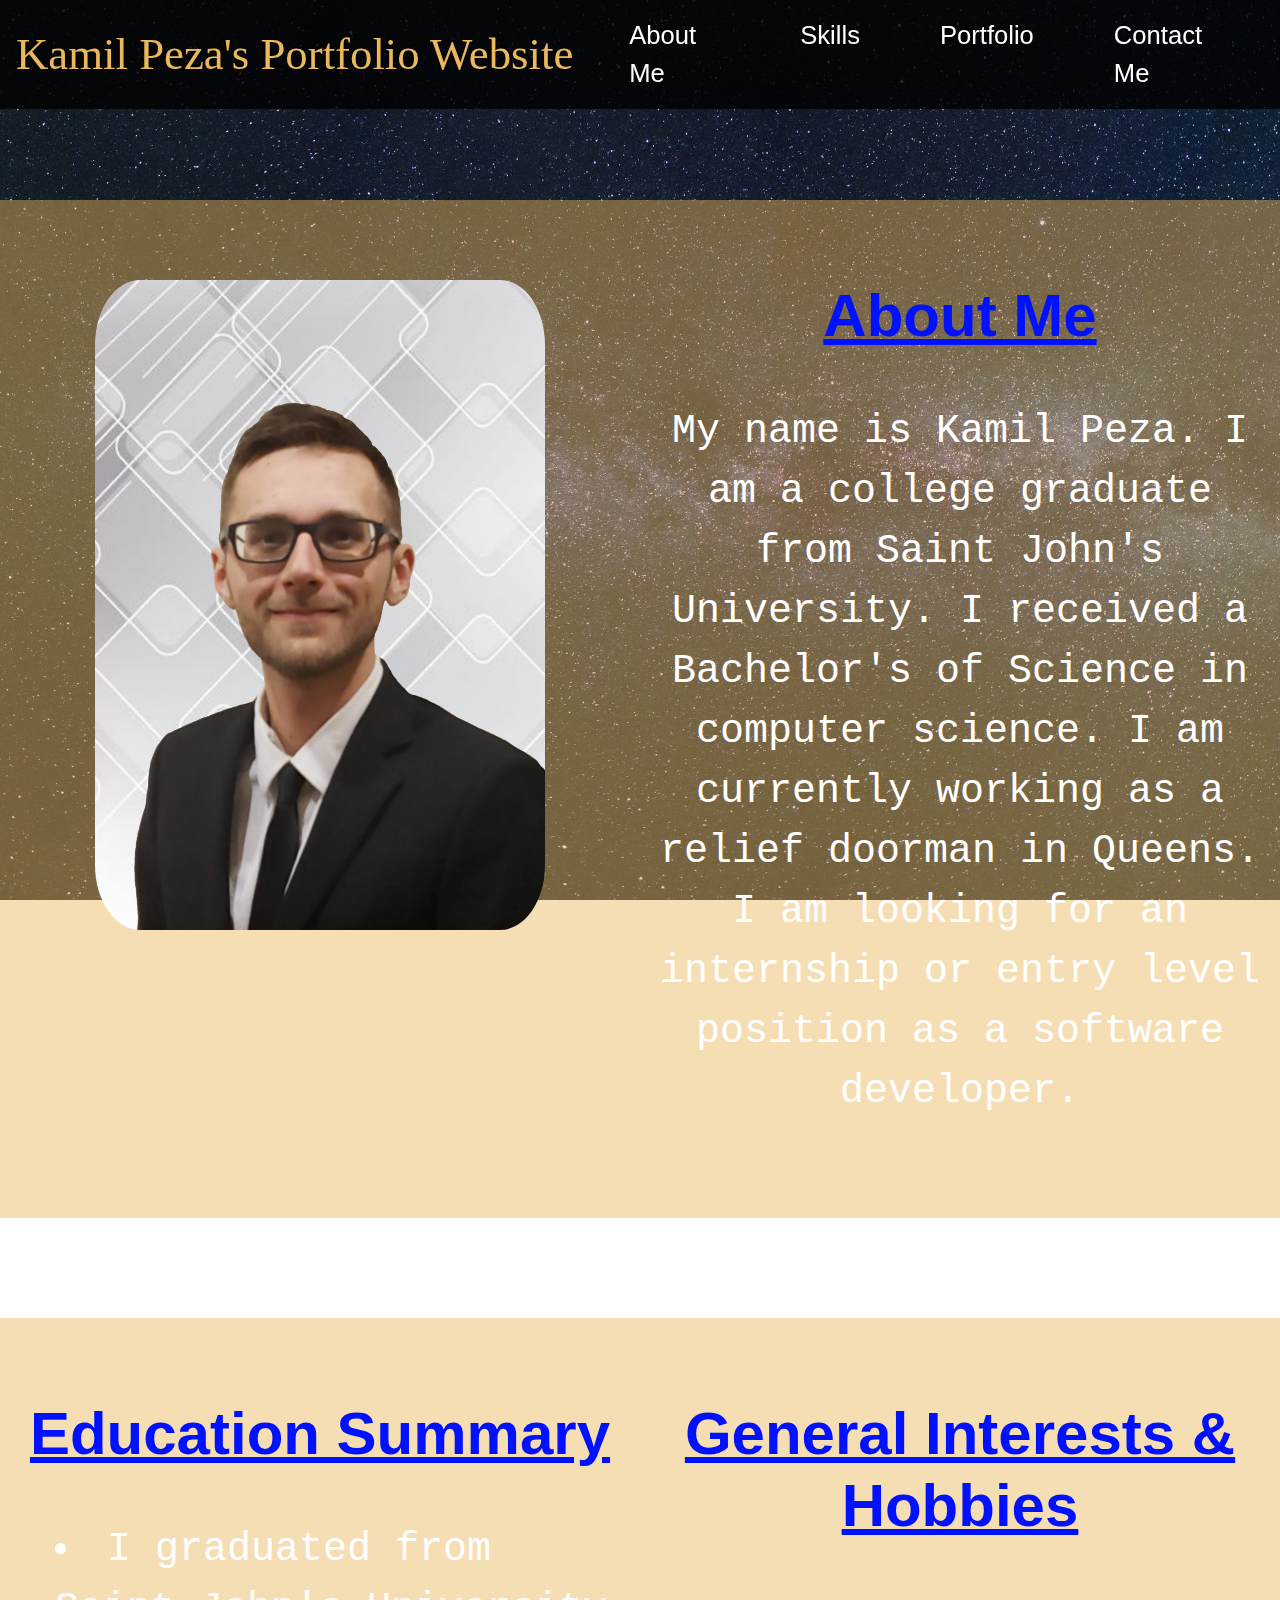
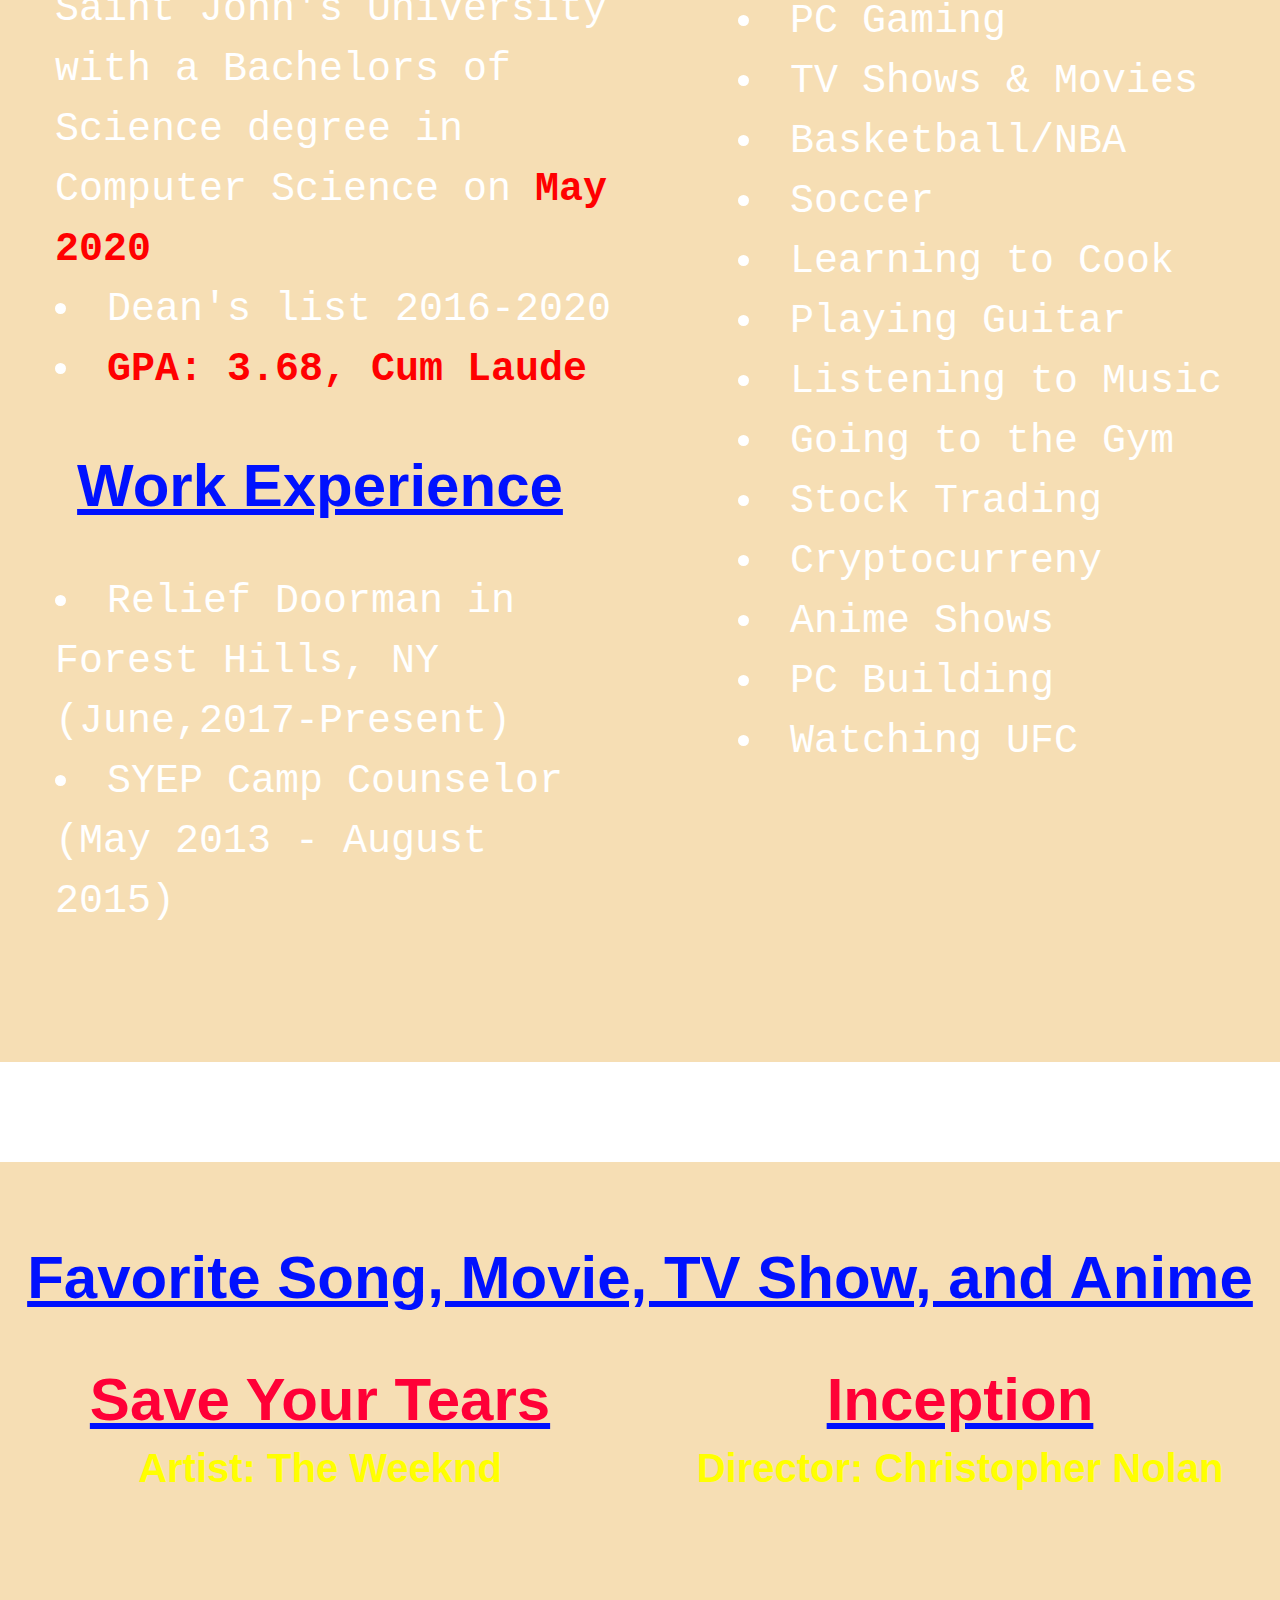
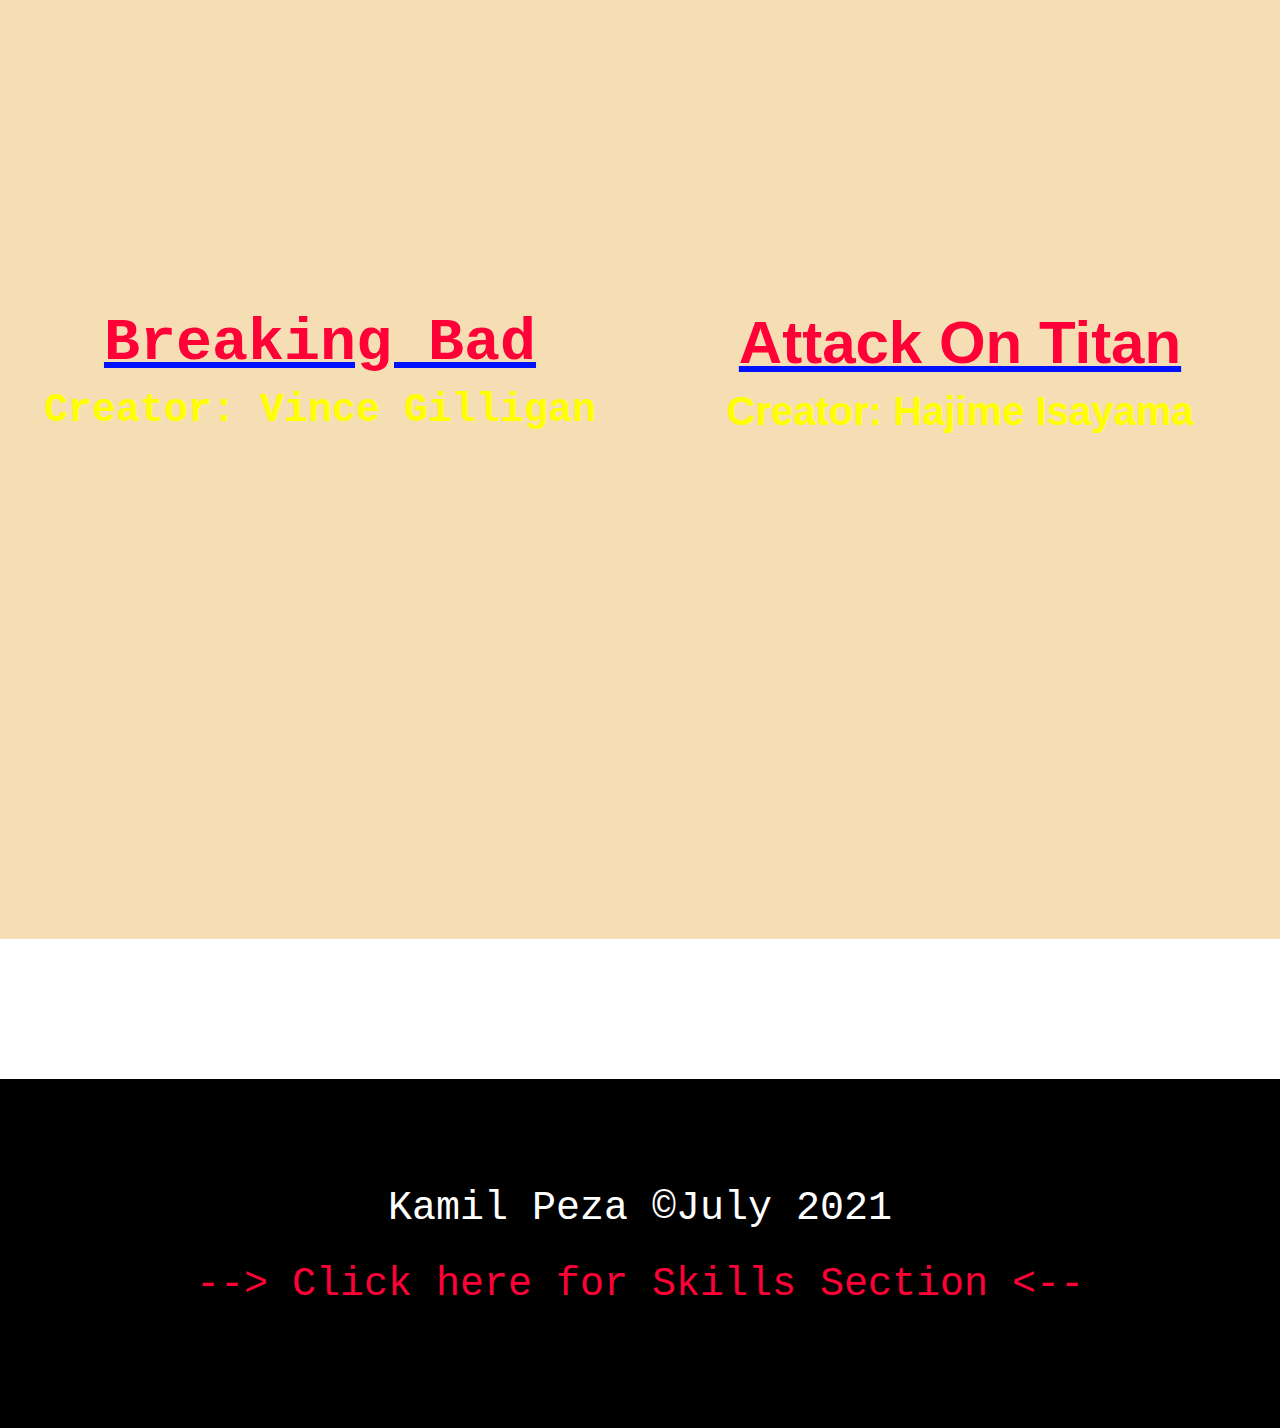
==== commit 8a62543e: "Revamped all pages" ====
--- a/index.html
+++ b/index.html
@@ -32,6 +32,9 @@
                               <a class="nav-link" href="index.html">About Me </a>
                         </li>
                         <li class="nav-item">
+                              <a class="nav-link" href="/HTML/skills.html">Skills</a>
+                        </li>
+                        <li class="nav-item">
                               <a class="nav-link" href="/HTML/portfolio.html">Portfolio</a>
                         </li>
                         <li class="nav-item">
@@ -44,12 +47,12 @@
       <!--About me - Profile Photo and Info-->
       <div class="container-fluid" id="topspace">
       <div class="row">
-            <div class="col-md-6" id="Image">
+            <div class="col-md-6">
                   <img src="IMAGES/headshot_greyBackground.jpeg" class="avatar"></img>
             </div>
             <div class="col-md-6">
                   <h1 class="botspace">About Me</h1>
-                  <p>My name is Kamil Peza. I am a college graduate from Saint John's University. I received an Bachelor's of Science in computer science. I am currently working as a relief doorman in Queens. I am looking for an internship or entry level position as a software developer. </p>
+                  <p>My name is Kamil Peza. I am a college graduate from Saint John's University. I received a Bachelor's of Science in computer science. I am currently working as a relief doorman in Queens. I am looking for an internship or entry level position as a software developer. </p>
             </div>
       </div>
       </div>
@@ -99,10 +102,10 @@
       <h1 class="botspace">Favorite Song, Movie, TV Show, and Anime</h1>
       <div class="row">
             <div class="col-lg-6">
-                  <h1><a href="https://www.youtube.com/watch?v=XXYlFuWEuKI&ab_channel=TheWeekndVEVO" target="_blank">Save Your Tears</a></h4>
+                  <h1><a href="https://www.youtube.com/watch?v=XXYlFuWEuKI&ab_channel=TheWeekndVEVO" target="_blank">Save Your Tears</a></h1>
                   <h2>Artist: The Weeknd</h2>
 
-                  <iframe width="600" height="400" src="https://www.youtube.com/embed/pViYsTHB0i8" frameborder="0" allow="accelerometer; autoplay; clipboard-write; encrypted-media gyroscope; picture-in-picture" allowfullscreen></iframe>
+                  <iframe width="600" height="400" src="https://www.youtube.com/embed/QDERSKqUOGg" title="YouTube video player" frameborder="0" allow="accelerometer; autoplay; clipboard-write; encrypted-media gyroscope; picture-in-picture" allowfullscreen></iframe>
             </div>
 
             <div class="col-lg-6">
@@ -130,12 +133,11 @@
       </div>
       </div>
 
-      <footer >
+      <footer>
             <p>Kamil Peza &copy;July 2021</p>
-            <p><a class="nav-link" href="HTML/portfolio.html">--> Click here for Portfolio Section <-- </p>
+            <p><a href="HTML/skills.html">--&gt; Click here for Skills Section &lt;-- </a> </p>
       </footer>
 
 
 </body>
-
 </html>--- a/CSS/index.css
+++ b/CSS/index.css
@@ -36,24 +36,26 @@
 	margin-bottom: 100px;
 	padding-top:80px;
 	padding-bottom:80px;
-	
-	background-color: rgba(188, 152, 230, 0.459);
 	background-color: rgba(235, 184, 91, 0.459);
 }
 .center-align {
 	text-align:center;
 }
 .avatar{
-	max-width:auto;
-	max-height: 60%;
+	width: 450px;
+	height: 650px;
+	display: block;
+	margin-left: auto;
+	margin-right: auto;
+	border-radius: 10%;
+	/*max-width:auto;
+	max-height: 40%;
 	margin: auto;
-	display:flex;
-	border-radius: 10%;
+	display:block;*/
+	/*border-radius: 10%;*/
 }
-#image {
-	display: flex;
-	justify-content: center;
-	align-items:center;
+a {
+	color: rgb(255, 0, 55);
 }
 span {
 	color:red;
@@ -65,7 +67,7 @@
 }
 h1 {
 	text-align: center;
-	color: rgb(0, 17, 250);
+	color: rgb(0, 17, 255);
 	text-decoration: underline;
 	font-size: 60px;
 	font-weight: bold;
@@ -103,12 +105,6 @@
 	display:inline;
 	position:absolute;
 }
-img {
-	max-width:100%;
-	height: auto;
-}
-
-
 /*The top media query is prioritized*/
 /*Smartphone width 480? */
 @media all and (max-width: 800px) {
@@ -135,11 +131,22 @@
 	li {
 		font-size: 20px;
 	}
-	a {
-
-	}
 	iframe {
 		width: 300px;
 		height: 300px;
 	}
+	.avatar{
+		width: 200px;
+		height: 300px;
+		display: block;
+		margin-left: auto;
+		margin-right: auto;
+		border-radius: 10%;
+	}
+	.navbar-brand {
+		font-size:25px;
+	}
+	.nav-item a {
+		font-size: 20px;
+	}
 }/*End of Media Querry*/
